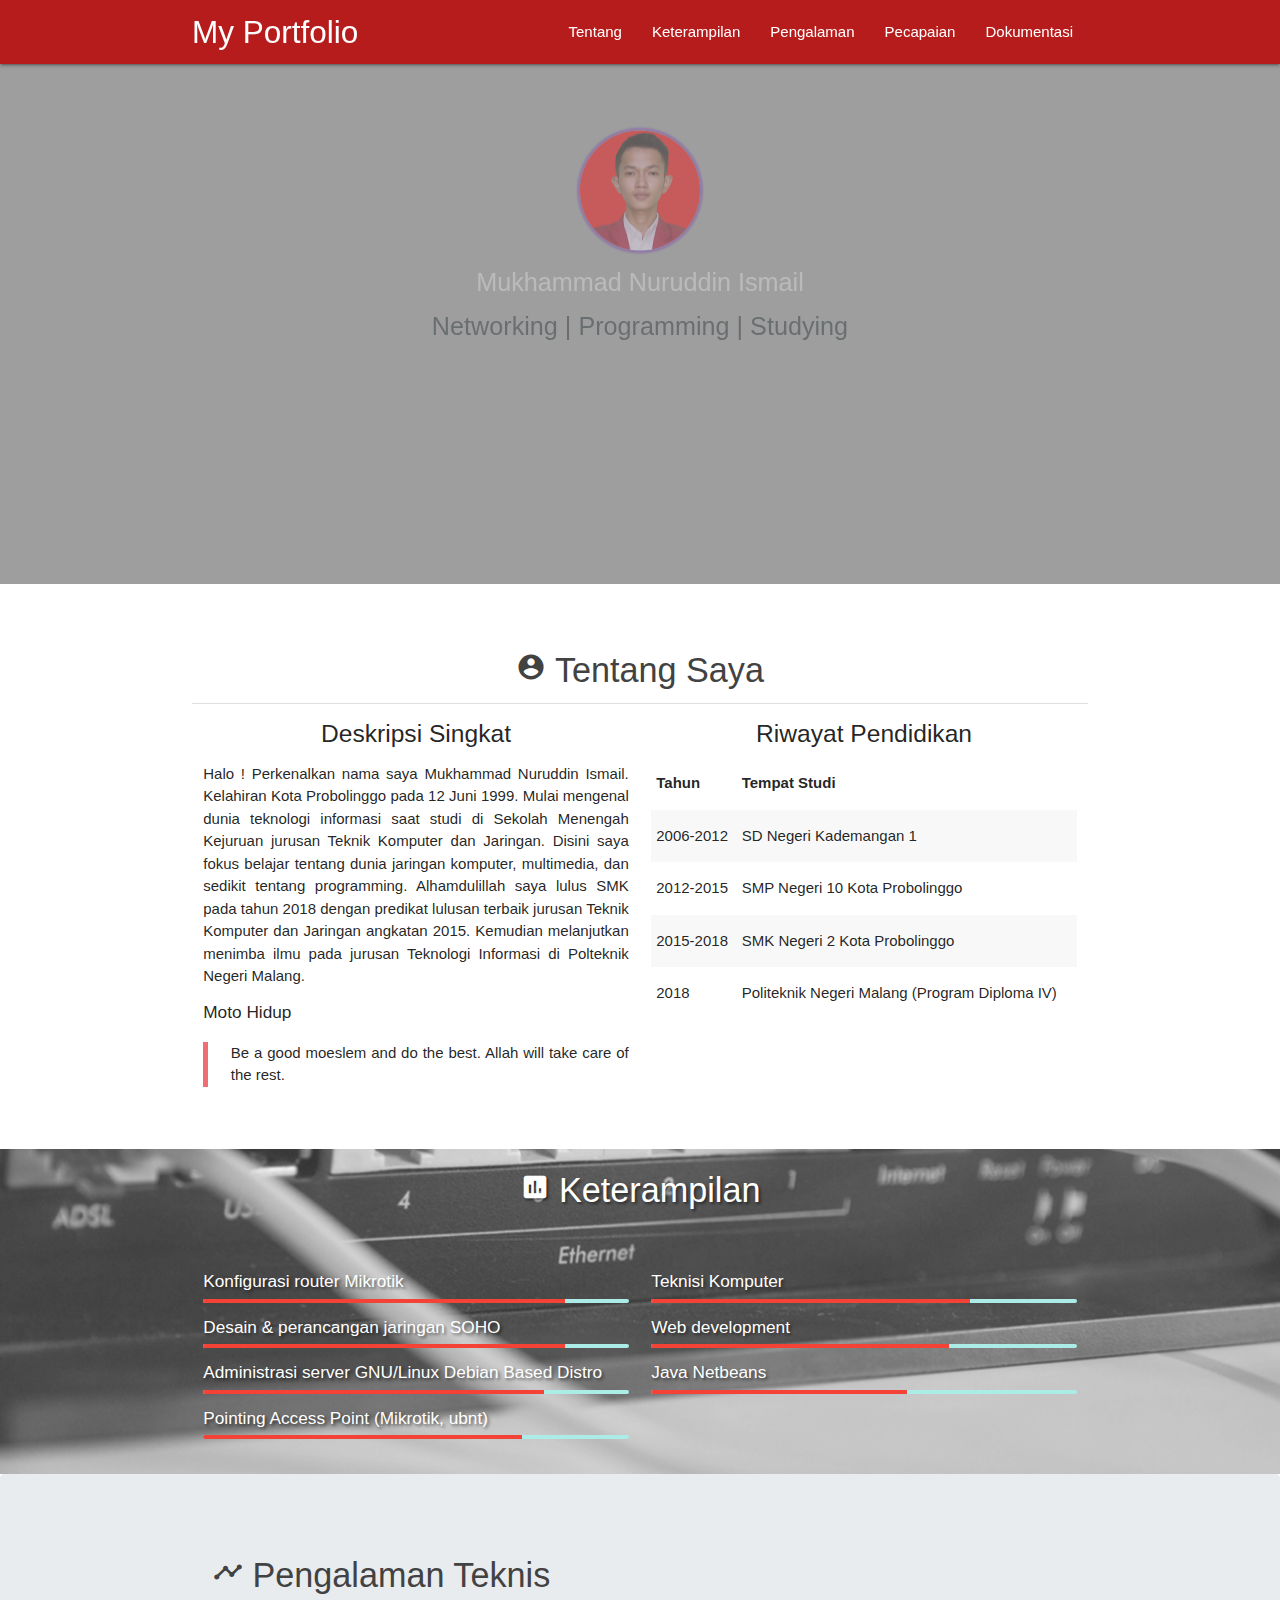
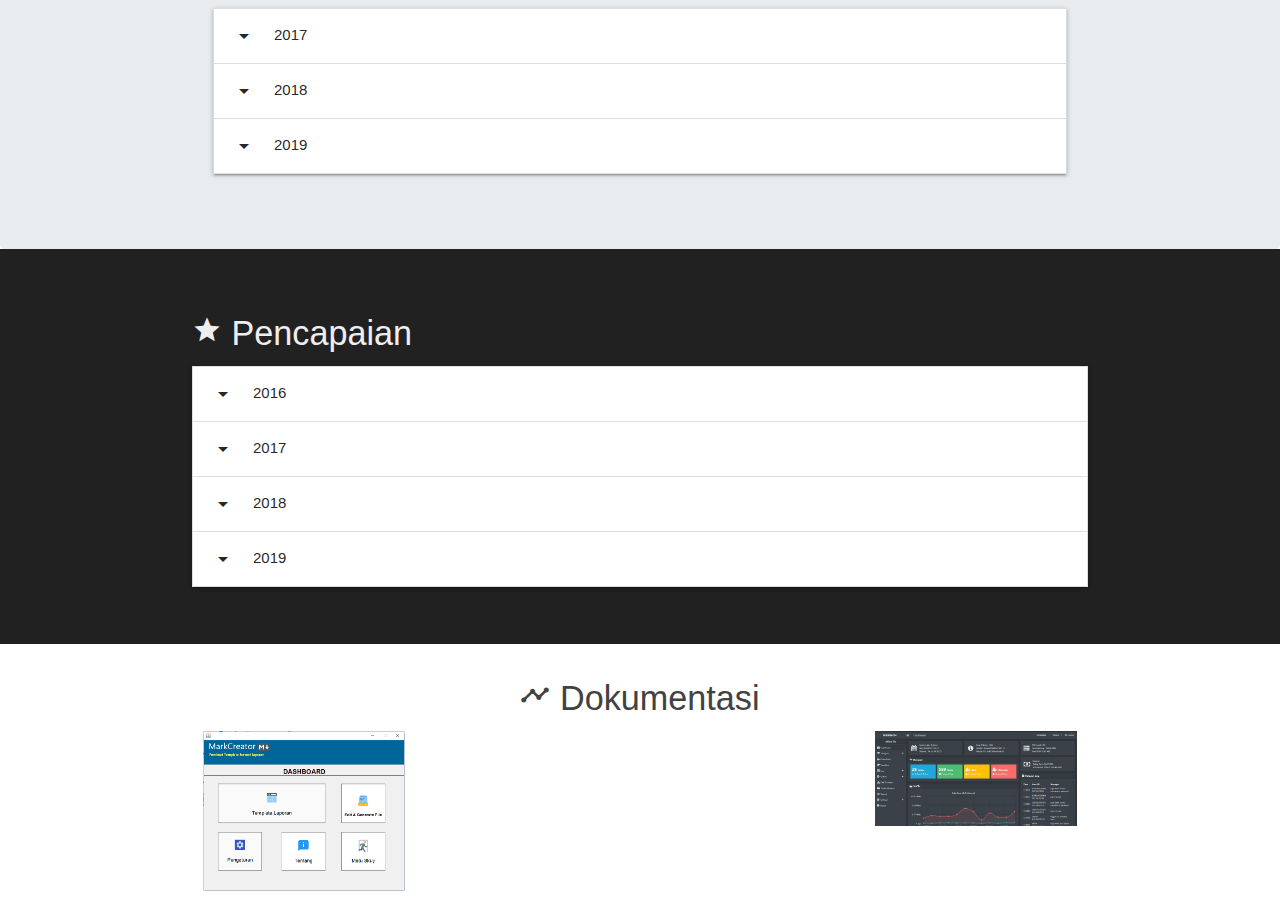
==== index.html @ 71d319f1 "tambah materialbox" ====
<!DOCTYPE html>
<html>

<head>
    <!--Import Google Icon Font-->
    <link href="https://fonts.googleapis.com/icon?family=Material+Icons" rel="stylesheet">
    <!--Import materialize.css-->
    <link type="text/css" rel="stylesheet" href="css/materialize.min.css" media="screen,projection" />
    <link rel="stylesheet" href="css/style.css">
    <!--Let browser know website is optimized for mobile-->
    <meta name="viewport" content="width=device-width, initial-scale=1.0" />
    <title>My Portfolio</title>
</head>

<body>
    <!-- Navbar -->
    <div class="navbar-fixed">
        <nav class="red darken-4">
            <div class="container">
                <div class="nav-wrapper">
                    <a href="#!" class="brand-logo">My Portfolio</a>
                    <a href="#" data-target="mobile-nav" class="sidenav-trigger pulse"><i
                            class="material-icons">menu</i></a>
                    <ul class="right hide-on-med-and-down">
                        <li><a href="#bio">Tentang</a></li>
                        <li><a href="#keterampilan">Keterampilan</a></li>
                        <li><a href="#pengalaman">Pengalaman</a></li>
                        <li><a href="#pencapaian">Pecapaian</a></li>
                        <li><a href="#dokumentasi">Dokumentasi</a></li>
                    </ul>
                </div>
            </div>
        </nav>
    </div>

    <!-- Sidenav mobile -->
    <ul id="mobile-nav" class="sidenav">
        <li>
            <div class="user-view">
                <div class="background">
                    <img src="img/hero.png">
                </div>
                <a href="#user"><img class="circle" src="img/aku.png"></a>
                <span class="white-text name">Mukhammad Nuruddin Ismail</span>
                <span class="white-text email">nurudinismail69@gmail.com</span>
            </div>
        </li>
        <li><a href="#!"><i class="material-icons">cloud</i>First Link With Icon</a></li>
        <li><a href="#!">Second Link</a></li>
        <li>
            <div class="divider"></div>
        </li>
        <li><a class="subheader">Subheader</a></li>
        <li><a class="waves-effect" href="#!">Third Link With Waves</a></li>
    </ul>

    <!-- SLIDER -->
    <div class="slider">
        <ul class="slides">
            <li>
                <div class="caption center-align">
                    <br>
                    <img src="img/aku.png" width="100" class="circle">
                    <h6 class="grey-text text-lighten-2 flow-text">Mukhammad Nuruddin Ismail </h6>
                    <h5 class="blue-grey-text text-darken-4 light flow-text">Networking | Programming | Studying </h5>
                </div>
            </li>
        </ul>
    </div>

    <!-- ABOUT -->
    <section id="bio" class="bio">
        <div class="container">
            <div class="row center">
                <br><br>
                <h4 class="grey-text text-darken-3"><i class=" small material-icons">account_circle</i> Tentang Saya
                </h4>
                <div class="divider"></div>
                <div class="col m6 s12">
                    <h5> Deskripsi Singkat </h5>
                    <p class="light justify">
                        <b> Halo ! </b>
                        Perkenalkan nama saya Mukhammad Nuruddin Ismail. Kelahiran Kota Probolinggo pada
                        12 Juni 1999. Mulai mengenal dunia teknologi informasi saat studi di Sekolah Menengah Kejuruan
                        jurusan Teknik Komputer dan Jaringan. Disini saya fokus belajar tentang dunia jaringan komputer,
                        multimedia, dan sedikit tentang programming.
                        Alhamdulillah saya lulus SMK pada tahun 2018 dengan predikat lulusan terbaik jurusan Teknik
                        Komputer dan Jaringan angkatan 2015.
                        Kemudian melanjutkan menimba ilmu pada jurusan Teknologi Informasi di Polteknik Negeri Malang.
                    </p>
                    <h6 class="left-align">Moto Hidup</h6>
                    <blockquote class="light justify">
                        Be a good moeslem and do the best. Allah will take care of the rest.
                    </blockquote>
                    <br>
                </div>
                <div class="col m6 s12">
                    <h5>Riwayat Pendidikan</h5>
                    <table class="striped right">
                        <thead>
                            <tr>
                                <th>Tahun</th>
                                <th>Tempat Studi</th>
                            </tr>
                        </thead>

                        <tbody>
                            <tr>
                                <td>2006-2012</td>
                                <td>SD Negeri Kademangan 1</td>
                            </tr>
                            <tr>
                                <td>2012-2015</td>
                                <td>SMP Negeri 10 Kota Probolinggo</td>
                            </tr>
                            <tr>
                                <td>2015-2018</td>
                                <td>SMK Negeri 2 Kota Probolinggo</td>
                            </tr>
                            <tr>
                                <td>2018</td>
                                <td>Politeknik Negeri Malang (Program Diploma IV)</td>
                            </tr>
                        </tbody>
                    </table>
                </div>
            </div>
        </div>
    </section>

    <!-- PARALLAX -->
    <div class="parallax-container">
        <div class="parallax"><img src="img/3.png" class=""></div>
        <div class="container">
            <div class="row flow-text">
                <h4 class="white-text  center"><i class="small material-icons">insert_chart</i> Keterampilan</h4><br>
                <div class="col s12 m6">
                    <h6 class="white-text ">Konfigurasi router Mikrotik </h6>
                    <div class="progress">
                        <div class="determinate red" style="width: 85%"></div>
                    </div>
                    <h6 class="white-text ">Desain & perancangan jaringan SOHO</h6>
                    <div class="progress">
                        <div class="determinate red" style="width: 85%"></div>
                    </div>
                    <h6 class="white-text ">Administrasi server GNU/Linux Debian Based Distro</h6>
                    <div class="progress">
                        <div class="determinate red" style="width: 80%"></div>
                    </div>
                    <h6 class="white-text ">Pointing Access Point (Mikrotik, ubnt)</h6>
                    <div class="progress">
                        <div class="determinate red" style="width: 75%"></div>
                    </div>
                </div>
                <div class="col s12 m6">
                    <h6 class="white-text ">Teknisi Komputer</h6>
                    <div class="progress">
                        <div class="determinate red" style="width: 75%"></div>
                    </div>
                    <h6 class="white-text ">Web development</h6>
                    <div class="progress">
                        <div class="determinate red" style="width: 70%"></div>
                    </div>
                    <h6 class="white-text ">Java Netbeans</h6>
                    <div class="progress">
                        <div class="determinate red" style="width: 60%"></div>
                    </div>
                </div>
            </div>
        </div>
    </div>

    <!-- PENGALAMAN TEKNIS -->
    <div class="jumbotron">
        <div class="container" id="pengalaman">
            <h4 class="grey-text text-darken-3"><i class="small material-icons">timeline</i> Pengalaman Teknis
            </h4>
            <ul class="collapsible">
                <li>
                    <div class="collapsible-header">
                        <i class="material-icons">arrow_drop_down</i>
                        2017
                    </div>
                    <div class="collapsible-body">
                        <p><i class="tiny material-icons">subdirectory_arrow_right</i>Magang di Icon Computer
                            Probolinggo selama
                            tiga
                            bulan</p>
                        <p><i class="tiny material-icons">subdirectory_arrow_right</i>Membuka jasa teknisi komputer</p>
                    </div>
                </li>
                <li>
                    <div class="collapsible-header">
                        <i class="material-icons">arrow_drop_down</i>
                        2018
                    </div>
                    <div class="collapsible-body">
                        <p><i class="tiny material-icons">subdirectory_arrow_right</i> Membangun jaringan RT/RW Net
                            berbasis wired dan wireless sebagai media belajar bisnis dan jaringan </p>
                        <p><i class="tiny material-icons">subdirectory_arrow_right</i> Mengikuti pelatihan Mikrotik
                            Academy di SMKN 2 Probolinggo </p>
                        <p><i class="tiny material-icons">subdirectory_arrow_right</i> Bisnis jual es tebu di pelataran
                            SMKN 1 Probolinggo sebagai media analisa kekuatan branding, dan tampilan produk </p>
                    </div>
                </li>
                <li>
                    <div class="collapsible-header">
                        <i class="material-icons">arrow_drop_down</i>
                        2019
                    </div>
                    <div class="collapsible-body">
                        <p><i class="tiny material-icons">subdirectory_arrow_right</i> Freelancer jasa setting mikrotik
                            dan perancangan jaringan SOHO. </p>
                        <p><i class="tiny material-icons">subdirectory_arrow_right</i> Mengikuti program pelatihan
                            Junior Network Administration dalam program DTS Kominfo di Politeknik Negeri Malang</p>
                        <p><i class="tiny material-icons">subdirectory_arrow_right</i> Admin aplikasi multipayment
                            "hijrahpay". Bisa diakses <a href="https://hijrahpay.id">diisni</a> atau download
                            aplikasinya
                            <a href="https://play.google.com/store/apps/details?id=hijrahpay.larakostpulsa.com&hl=in">
                                disini
                            </a>
                        </p>
                    </div>
                </li>
            </ul>
        </div>
    </div>

    <!-- PENCAPAIAN -->
    <div class="row grey darken-4 pencapaian">
        <div class="container">
            <br>
            <h4 class="grey-text text-lighten-3"><i class="small material-icons">star</i> Pencapaian</h4>
            <ul class="collapsible">
                <li>
                    <div class="collapsible-header">
                        <i class="material-icons">arrow_drop_down</i>
                        2016
                    </div>
                    <div class="collapsible-body">
                        <p class="grey-text text-lighten-3"><i
                                class="tiny material-icons">subdirectory_arrow_right</i>Juara 3 kompetisi menulis cerita
                            Kota Probolinggo</p>
                    </div>
                </li>
                <li>
                    <div class="collapsible-header">
                        <i class="material-icons">arrow_drop_down</i>
                        2017
                    </div>
                    <div class="collapsible-body">
                        <p class="grey-text text-lighten-3"><i class="tiny material-icons">subdirectory_arrow_right</i>
                            Juara 2 festival banjari Se-Jatim
                            di PP Nurul Hidayah Sidoarjo </p>
                        <p class="grey-text text-lighten-3"><i class="tiny material-icons">subdirectory_arrow_right</i>
                            Juara 1 LKS IT Networking Support
                            Kota Probolinggo </p>
                    </div>
                </li>
                <li>
                    <div class="collapsible-header">
                        <i class="material-icons">arrow_drop_down</i>
                        2018
                    </div>
                    <div class="collapsible-body">
                        <p class="grey-text text-lighten-3"><i class="tiny material-icons">subdirectory_arrow_right</i>
                            Lulus dalam program sertifikasi
                            MTCNA </p>
                        <p class="grey-text text-lighten-3"><i class="tiny material-icons">subdirectory_arrow_right</i>
                            Lulusan terbaik SMKN 2 Kota
                            Probolinggo jurusan Teknik Komputer dan Jaringan</p>
                    </div>
                </li>
                <li>
                    <div class="collapsible-header">
                        <i class="material-icons">arrow_drop_down</i>
                        2019
                    </div>
                    <div class="collapsible-body">
                        <p class="grey-text text-lighten-3"><i class="tiny material-icons">subdirectory_arrow_right</i>
                            Juara 1 lomba MTQ bidang Tartil
                            dalam rangka dies natalis Politeknik Negeri Malang</p>
                        <p class="grey-text text-lighten-3"><i class="tiny material-icons">subdirectory_arrow_right</i>
                            Lulus sertifikasi kategori
                            Networking dalam program Digital Talent Scholarship Kominfo di Politeknik Negeri Malang</p>
                    </div>
                </li>
            </ul>
            <br>
        </div>
    </div>

    <!-- DOKUMENTASI -->
    <section id="dokumentasi" class="dokumentasi">
        <div class="container">
            <br>
            <h4 class="grey-text text-darken-3 center"><i class="small material-icons">timeline</i> Dokumentasi
            </h4>
            <div class="row">
                <div class="col s12 m3">
                    <img src="img/p1.PNG" alt="" class="responsive-img materialboxed">
                </div>
                <div class="col s12 m3">
                    <img src="img/p2.PNG" alt="" class="responsive-img materialboxed">
                </div>
                <div class="col s12 m3">
                    <img src="img/p3.PNG" alt="" class="responsive-img materialboxed">
                </div>
                <div class="col s12 m3">
                    <img src="img/p4.PNG" alt="" class="responsive-img materialboxed">
                </div>
            </div>
        </div>
    </section>


    <!--JavaScript at end of body for optimized loading-->

    <script type="text/javascript" src="js/materialize.min.js"></script>
    <script>
        const sideNav = document.querySelectorAll('.sidenav');
        M.Sidenav.init(sideNav);

        const slider = document.querySelectorAll('.slider');
        M.Slider.init(slider, {
            indicators: false,
            height: 520,
            duration: 2000
        });

        const parallax = document.querySelectorAll('.parallax');
        M.Parallax.init(parallax);

        const collapsible = document.querySelectorAll('.collapsible');
        M.Collapsible.init(collapsible);

        const material = document.querySelectorAll('.materialboxed');
        M.Materialbox.init(material);
    </script>
</body>

</html>
---- css/style.css ----
.jumbotron {
    padding: 2rem 1rem;
    margin-bottom: 2rem;
    background-color: #e9ecef;
    border-radius: 0.3rem;
}

@media (min-width: 576px) {
    .jumbotron {
        padding: 4rem 2rem;
    }
}

.jumbotron-fluid {
    padding-right: 0;
    padding-left: 0;
    border-radius: 0;
}

.slider .slides .caption img {
    width: 120px !important;
    box-shadow: 0px 0px 2px 3px rgba(99, 0, 192, 0.5);
}

.justify {
    text-align: justify;
}

.white-text {
    text-shadow: 2px 2px 3px rgba(0, 0, 0, 0.5);
}

.black-text {
    text-shadow: 0px 0px 5px rgb(0, 255, 213);
}

.background img {
    filter: grayscale(0.7);
    opacity: 0.8 !important;
}

.parallax img {
    filter: grayscale(1);
    opacity: 0.8 !important;
}

.parallax-container {
    height: 20%;
}

.pencapaian {
    padding: 20px 0 !important;
    margin-top: -30px !important;
    margin-bottom: -10px;
}
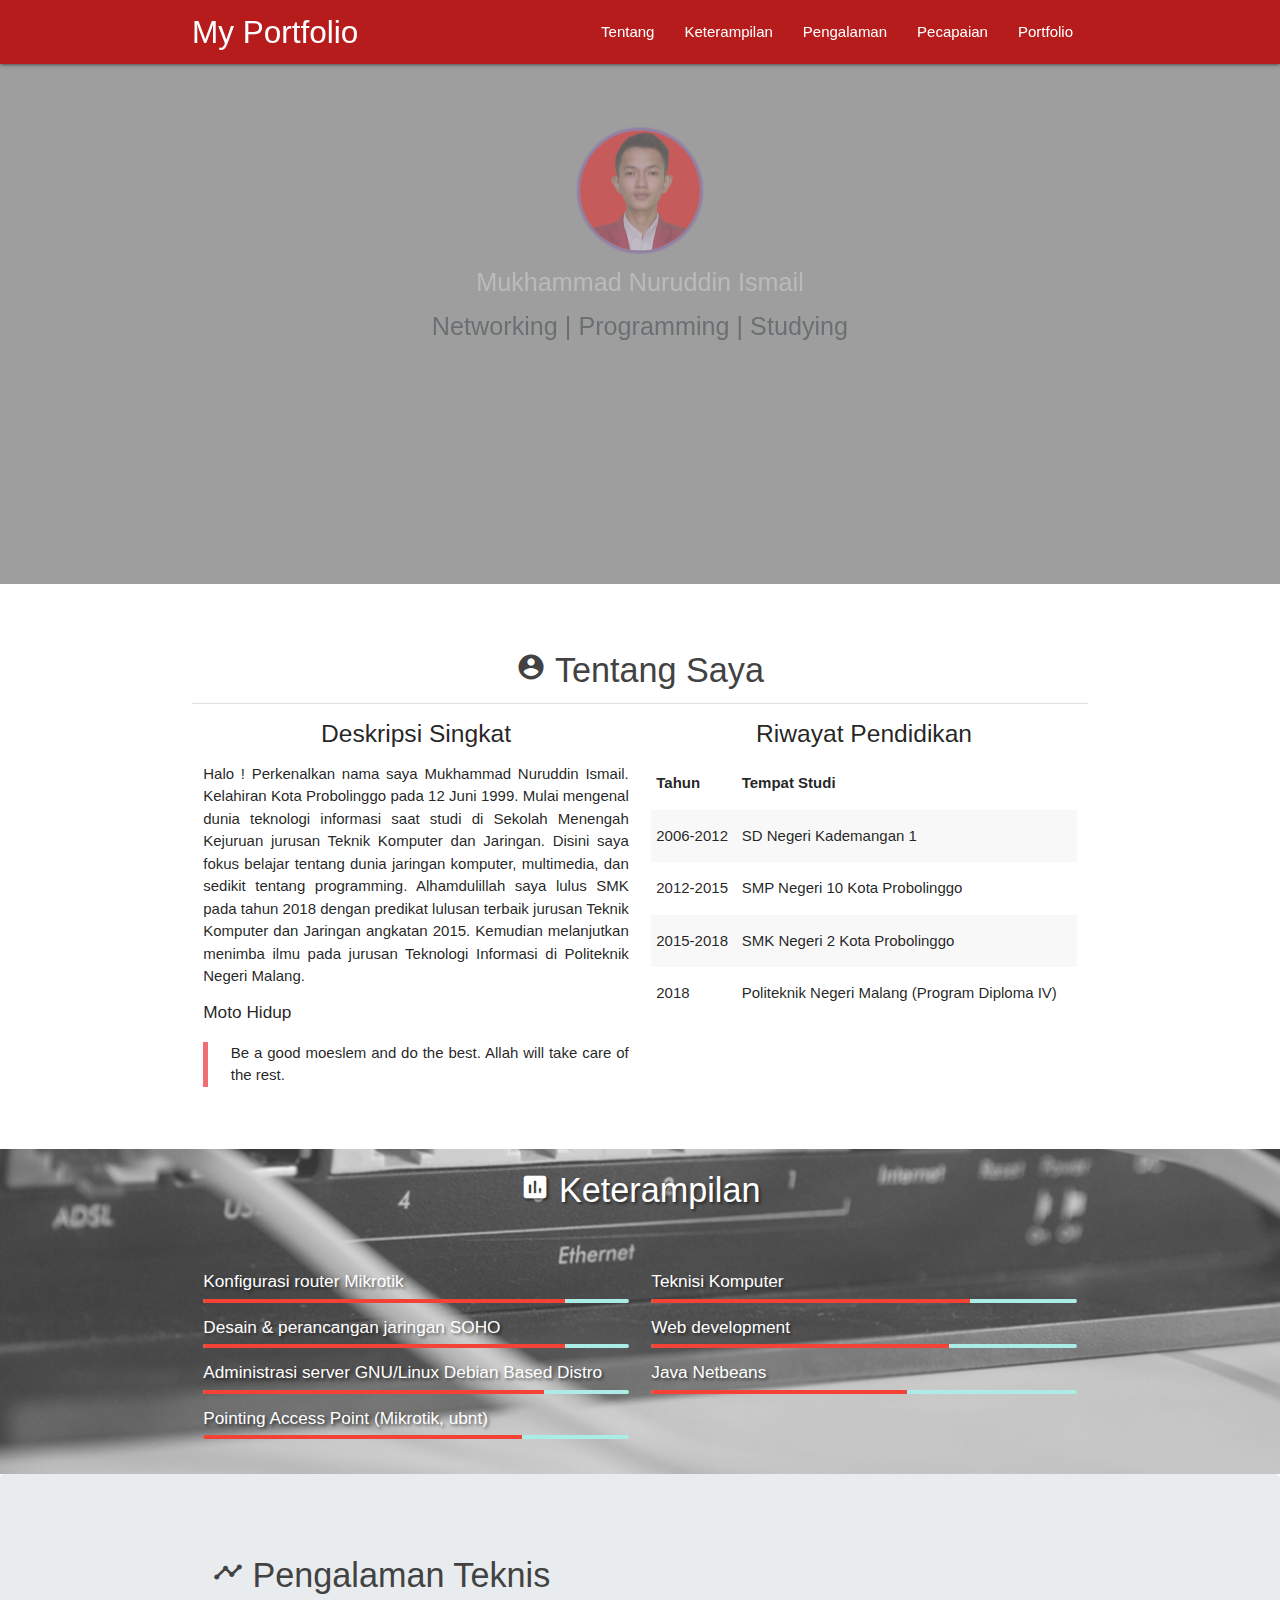
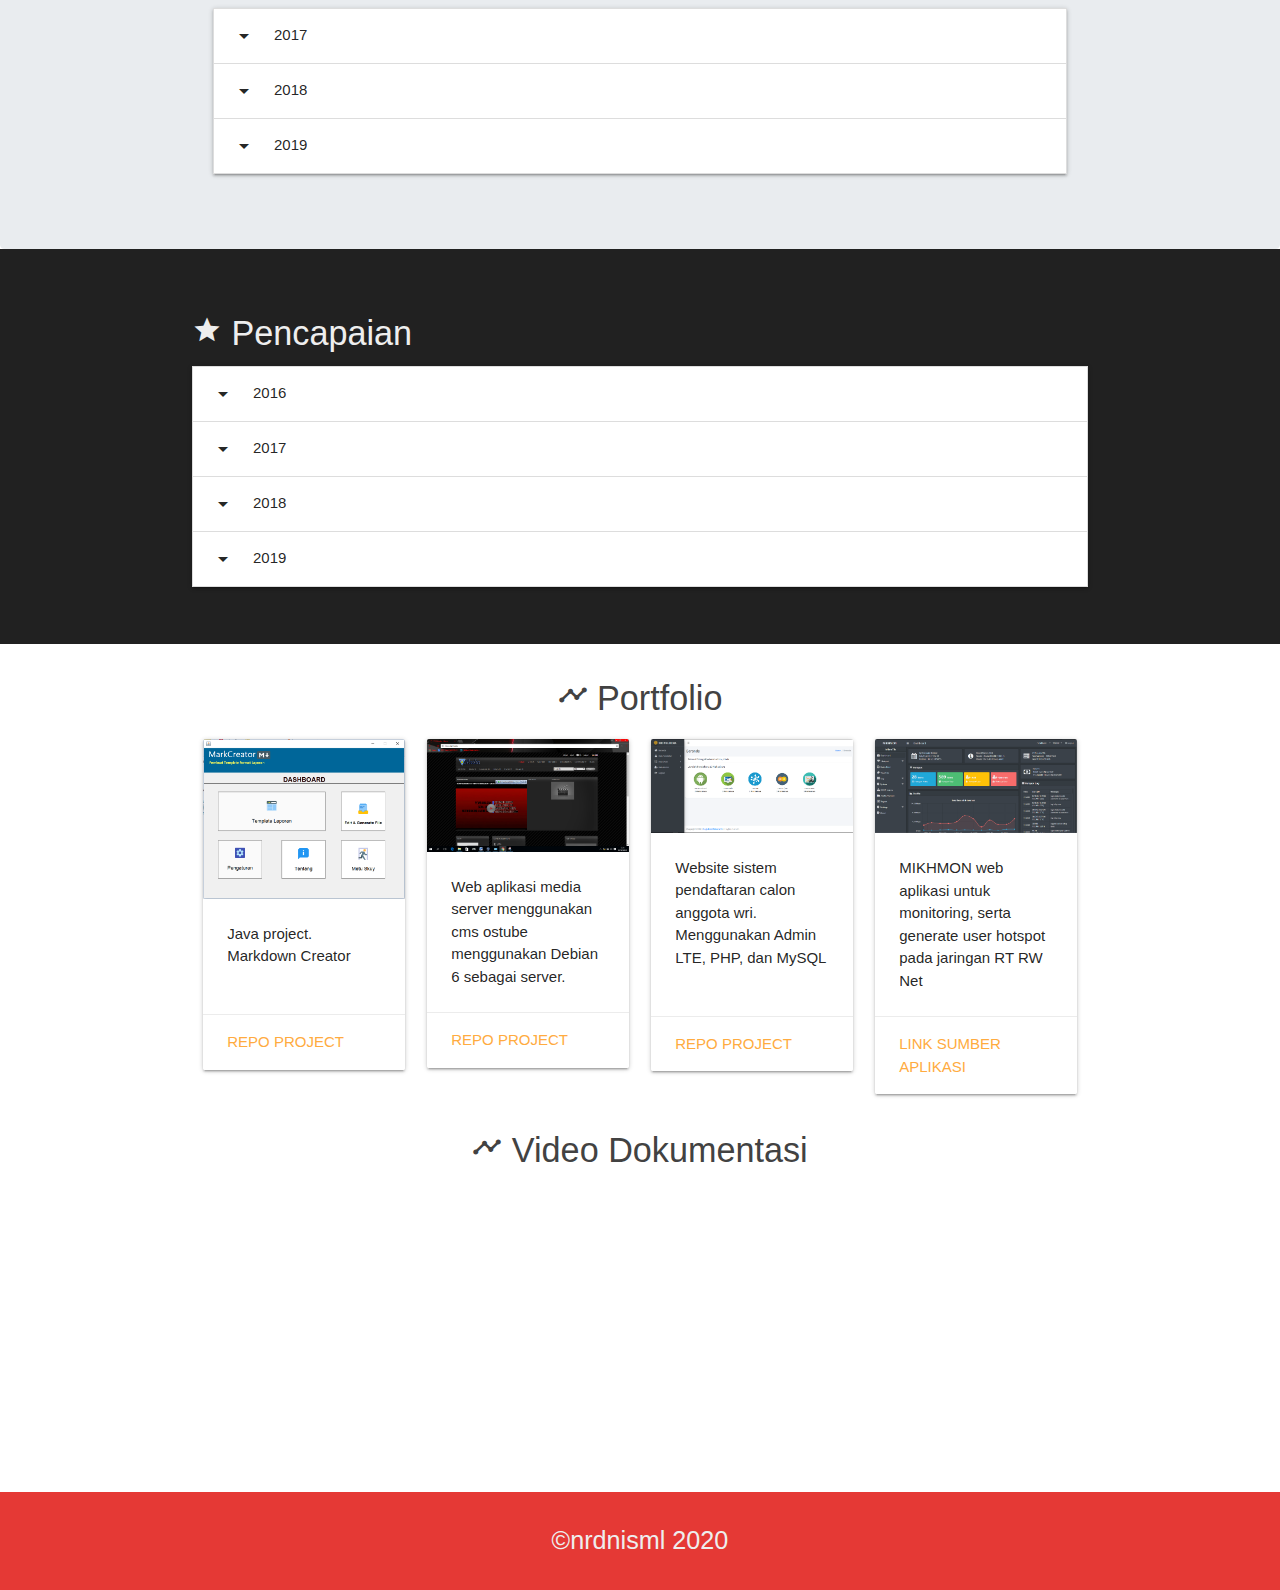
==== commit 6e27694c: "finish" ====
--- a/index.html
+++ b/index.html
@@ -18,7 +18,7 @@
         <nav class="red darken-4">
             <div class="container">
                 <div class="nav-wrapper">
-                    <a href="#!" class="brand-logo">My Portfolio</a>
+                    <a href="#top" class="brand-logo">My Portfolio</a>
                     <a href="#" data-target="mobile-nav" class="sidenav-trigger pulse"><i
                             class="material-icons">menu</i></a>
                     <ul class="right hide-on-med-and-down">
@@ -26,7 +26,7 @@
                         <li><a href="#keterampilan">Keterampilan</a></li>
                         <li><a href="#pengalaman">Pengalaman</a></li>
                         <li><a href="#pencapaian">Pecapaian</a></li>
-                        <li><a href="#dokumentasi">Dokumentasi</a></li>
+                        <li><a href="#portfolio">Portfolio</a></li>
                     </ul>
                 </div>
             </div>
@@ -45,17 +45,21 @@
                 <span class="white-text email">nurudinismail69@gmail.com</span>
             </div>
         </li>
-        <li><a href="#!"><i class="material-icons">cloud</i>First Link With Icon</a></li>
-        <li><a href="#!">Second Link</a></li>
-        <li>
-            <div class="divider"></div>
+        <li><a href="#bio" class="sidenav-close"><i class="material-icons">account_circle</i>Tentang</a></li>
+        <div class="divider"></div>
+        <li></i><a href="#keterampilan" class="sidenav-close"><i
+                    class="material-icons">fitness_center</i>Keterampilan</a></li>
+        <div class="divider"></div>
+        <li></i><a href="#pengalaman" class="sidenav-close"><i class="material-icons">hourglass_full</i>Pengalaman</a>
         </li>
-        <li><a class="subheader">Subheader</a></li>
-        <li><a class="waves-effect" href="#!">Third Link With Waves</a></li>
+        <div class="divider"></div>
+        <li></i><a href="#pencapaian" class="sidenav-close"><i class="material-icons">star</i>Pecapaian</a></li>
+        <div class="divider"></div>
+        <li></i><a href="#portfolio" class="sidenav-close"><i class="material-icons">widgets</i>Portfolio</a></li>
     </ul>
 
     <!-- SLIDER -->
-    <div class="slider">
+    <div class="slider scrollspy" id="top">
         <ul class="slides">
             <li>
                 <div class="caption center-align">
@@ -69,7 +73,7 @@
     </div>
 
     <!-- ABOUT -->
-    <section id="bio" class="bio">
+    <section id="bio" class="bio scrollspy">
         <div class="container">
             <div class="row center">
                 <br><br>
@@ -86,7 +90,7 @@
                         multimedia, dan sedikit tentang programming.
                         Alhamdulillah saya lulus SMK pada tahun 2018 dengan predikat lulusan terbaik jurusan Teknik
                         Komputer dan Jaringan angkatan 2015.
-                        Kemudian melanjutkan menimba ilmu pada jurusan Teknologi Informasi di Polteknik Negeri Malang.
+                        Kemudian melanjutkan menimba ilmu pada jurusan Teknologi Informasi di Politeknik Negeri Malang.
                     </p>
                     <h6 class="left-align">Moto Hidup</h6>
                     <blockquote class="light justify">
@@ -129,7 +133,7 @@
     </section>
 
     <!-- PARALLAX -->
-    <div class="parallax-container">
+    <div class="parallax-container scrollspy" id="keterampilan">
         <div class="parallax"><img src="img/3.png" class=""></div>
         <div class="container">
             <div class="row flow-text">
@@ -171,8 +175,8 @@
     </div>
 
     <!-- PENGALAMAN TEKNIS -->
-    <div class="jumbotron">
-        <div class="container" id="pengalaman">
+    <div class="jumbotron scrollspy" id="pengalaman">
+        <div class="container">
             <h4 class="grey-text text-darken-3"><i class="small material-icons">timeline</i> Pengalaman Teknis
             </h4>
             <ul class="collapsible">
@@ -199,8 +203,9 @@
                             berbasis wired dan wireless sebagai media belajar bisnis dan jaringan </p>
                         <p><i class="tiny material-icons">subdirectory_arrow_right</i> Mengikuti pelatihan Mikrotik
                             Academy di SMKN 2 Probolinggo </p>
-                        <p><i class="tiny material-icons">subdirectory_arrow_right</i> Bisnis jual es tebu di pelataran
-                            SMKN 1 Probolinggo sebagai media analisa kekuatan branding, dan tampilan produk </p>
+                        <p><i class="tiny material-icons">subdirectory_arrow_right</i> Menjual es tebu di pelataran
+                            SMKN 1 Probolinggo sebagai media analisa kekuatan branding, dan tampilan terhadap daya tarik
+                            konsumen serta daya saing penjualan produk serupa </p>
                     </div>
                 </li>
                 <li>
@@ -214,7 +219,7 @@
                         <p><i class="tiny material-icons">subdirectory_arrow_right</i> Mengikuti program pelatihan
                             Junior Network Administration dalam program DTS Kominfo di Politeknik Negeri Malang</p>
                         <p><i class="tiny material-icons">subdirectory_arrow_right</i> Admin aplikasi multipayment
-                            "hijrahpay". Bisa diakses <a href="https://hijrahpay.id">diisni</a> atau download
+                            "hijrahpay". Bisa diakses <a href="https://hijrahpay.id">disIni</a> atau download
                             aplikasinya
                             <a href="https://play.google.com/store/apps/details?id=hijrahpay.larakostpulsa.com&hl=in">
                                 disini
@@ -227,7 +232,7 @@
     </div>
 
     <!-- PENCAPAIAN -->
-    <div class="row grey darken-4 pencapaian">
+    <div class="row grey darken-4 pencapaian scrollspy" id="pencapaian">
         <div class="container">
             <br>
             <h4 class="grey-text text-lighten-3"><i class="small material-icons">star</i> Pencapaian</h4>
@@ -291,28 +296,137 @@
     </div>
 
     <!-- DOKUMENTASI -->
-    <section id="dokumentasi" class="dokumentasi">
+    <section id="portfolio" class="portfolio scrollspy">
         <div class="container">
             <br>
-            <h4 class="grey-text text-darken-3 center"><i class="small material-icons">timeline</i> Dokumentasi
+            <h4 class="grey-text text-darken-3 center"><i class="small material-icons">timeline</i> Portfolio
             </h4>
             <div class="row">
                 <div class="col s12 m3">
-                    <img src="img/p1.PNG" alt="" class="responsive-img materialboxed">
-                </div>
-                <div class="col s12 m3">
-                    <img src="img/p2.PNG" alt="" class="responsive-img materialboxed">
-                </div>
-                <div class="col s12 m3">
-                    <img src="img/p3.PNG" alt="" class="responsive-img materialboxed">
-                </div>
-                <div class="col s12 m3">
-                    <img src="img/p4.PNG" alt="" class="responsive-img materialboxed">
+                    <div class="card">
+                        <div class="card-image">
+                            <img src="img/p1.PNG" data-caption="Project Java Aplikasi Pembuat Laporan format markdown"
+                                class="responsive-img materialboxed">
+                        </div>
+                        <div class="card-content">
+                            <p>Java project. Markdown Creator</p>
+                            <br>
+                        </div>
+                        <div class="card-action">
+                            <a href="https://github.com/nrdnisml/javaProject-MarkCreator">Repo Project</a>
+                        </div>
+                    </div>
+
+                </div>
+                <div class="col s12 m3">
+                    <div class="card">
+                        <div class="card-image">
+                            <img src="img/p2.png"
+                                data-caption="Web aplikasi media server menggunakan cms ostube dengan debian 6 sebagai server"
+                                class="responsive-img materialboxed">
+                        </div>
+                        <div class="card-content">
+                            <p> Web aplikasi media server menggunakan cms ostube menggunakan Debian 6 sebagai server.
+                            </p>
+                        </div>
+                        <div class="card-action">
+                            <a href="">Repo Project</a>
+                        </div>
+                    </div>
+
+                </div>
+                <div class="col s12 m3">
+                    <div class="card">
+                        <div class="card-image">
+                            <img src="img/p3.png" data-caption="Website sistem pendaftaran anggota wri"
+                                class="responsive-img materialboxed">
+                        </div>
+                        <div class="card-content">
+                            <p>Website sistem pendaftaran calon anggota wri. Menggunakan Admin LTE, PHP, dan MySQL</p>
+                            <br>
+                        </div>
+                        <div class="card-action">
+                            <a href="https://github.com/nrdnisml/sinauWeb/tree/master/registrasi-wri">Repo Project</a>
+                        </div>
+                    </div>
+
+                </div>
+                <div class="col s12 m3">
+                    <div class="card">
+                        <div class="card-image">
+                            <img src="img/p4.PNG"
+                                data-caption="Web aplikasi mikhmon untuk monitoring hotspot user RT RW Net"
+                                class="responsive-img materialboxed">
+                        </div>
+                        <div class="card-content">
+                            <p>MIKHMON web aplikasi untuk monitoring, serta
+                                generate user hotspot pada jaringan RT RW Net</p>
+                        </div>
+                        <div class="card-action">
+                            <a href="https://laksa19.github.io/">Link sumber aplikasi</a>
+                        </div>
+                    </div>
+
+                </div>
+            </div>
+
+
+            <h4 class="grey-text text-darken-3 center"><i class="small material-icons">timeline</i>
+                Video Dokumentasi
+            </h4>
+            <div class="row">
+                <div class="col s12 m4">
+                    <div class="video-container">
+                        <iframe src="https://www.youtube.com/embed/K8vDs3bT83E" frameborder="0"
+                            allowfullscreen></iframe>
+                    </div>
+                </div>
+                <div class="col s12 m4">
+                    <div class="video-container">
+                        <iframe src="https://www.youtube.com/embed/LLqEY8zjsYE" frameborder="0"
+                            allowfullscreen></iframe>
+                    </div>
+                </div>
+                <div class="col s12 m4">
+                    <div class="video-container">
+                        <iframe src="https://www.youtube.com/embed/oPBD76FnJuc" frameborder="0"
+                            allowfullscreen></iframe>
+                    </div>
+                </div>
+            </div>
+            <div class="row">
+                <div class="col s12 m3">
+                    <div class="video-container">
+                        <iframe src="https://www.youtube.com/embed/zDLra3UVbXc" frameborder="0"
+                            allowfullscreen></iframe>
+                    </div>
+                </div>
+                <div class="col s12 m3">
+                    <div class="video-container">
+                        <iframe src="https://www.youtube.com/embed/MEdFWMFeDc0" frameborder="0"
+                            allowfullscreen></iframe>
+                    </div>
+                </div>
+                <div class="col s12 m3">
+                    <div class="video-container">
+                        <iframe src="https://www.youtube.com/embed/jBt22JztP7w" frameborder="0"
+                            allowfullscreen></iframe>
+                    </div>
+                </div>
+                <div class="col s12 m3">
+                    <div class="video-container">
+                        <iframe src="    https://www.youtube.com/embed/S_OobYKSetA
+                        " frameborder="0" allowfullscreen></iframe>
+                    </div>
                 </div>
             </div>
         </div>
     </section>
 
+    <!-- FOOTER -->
+    <footer class="red darken-1 grey-text text-lighten-3 center-align">
+        <p class="flow-text">&copy;nrdnisml 2020</p>
+    </footer>
 
     <!--JavaScript at end of body for optimized loading-->
 
@@ -336,6 +450,11 @@
 
         const material = document.querySelectorAll('.materialboxed');
         M.Materialbox.init(material);
+
+        const scroll = document.querySelectorAll('.scrollspy');
+        M.ScrollSpy.init(scroll, {
+            scrollOffset: 50
+        });
     </script>
 </body>
 
--- a/css/style.css
+++ b/css/style.css
@@ -52,4 +52,8 @@
     padding: 20px 0 !important;
     margin-top: -30px !important;
     margin-bottom: -10px;
+}
+
+footer {
+    padding: 5px 0;
 }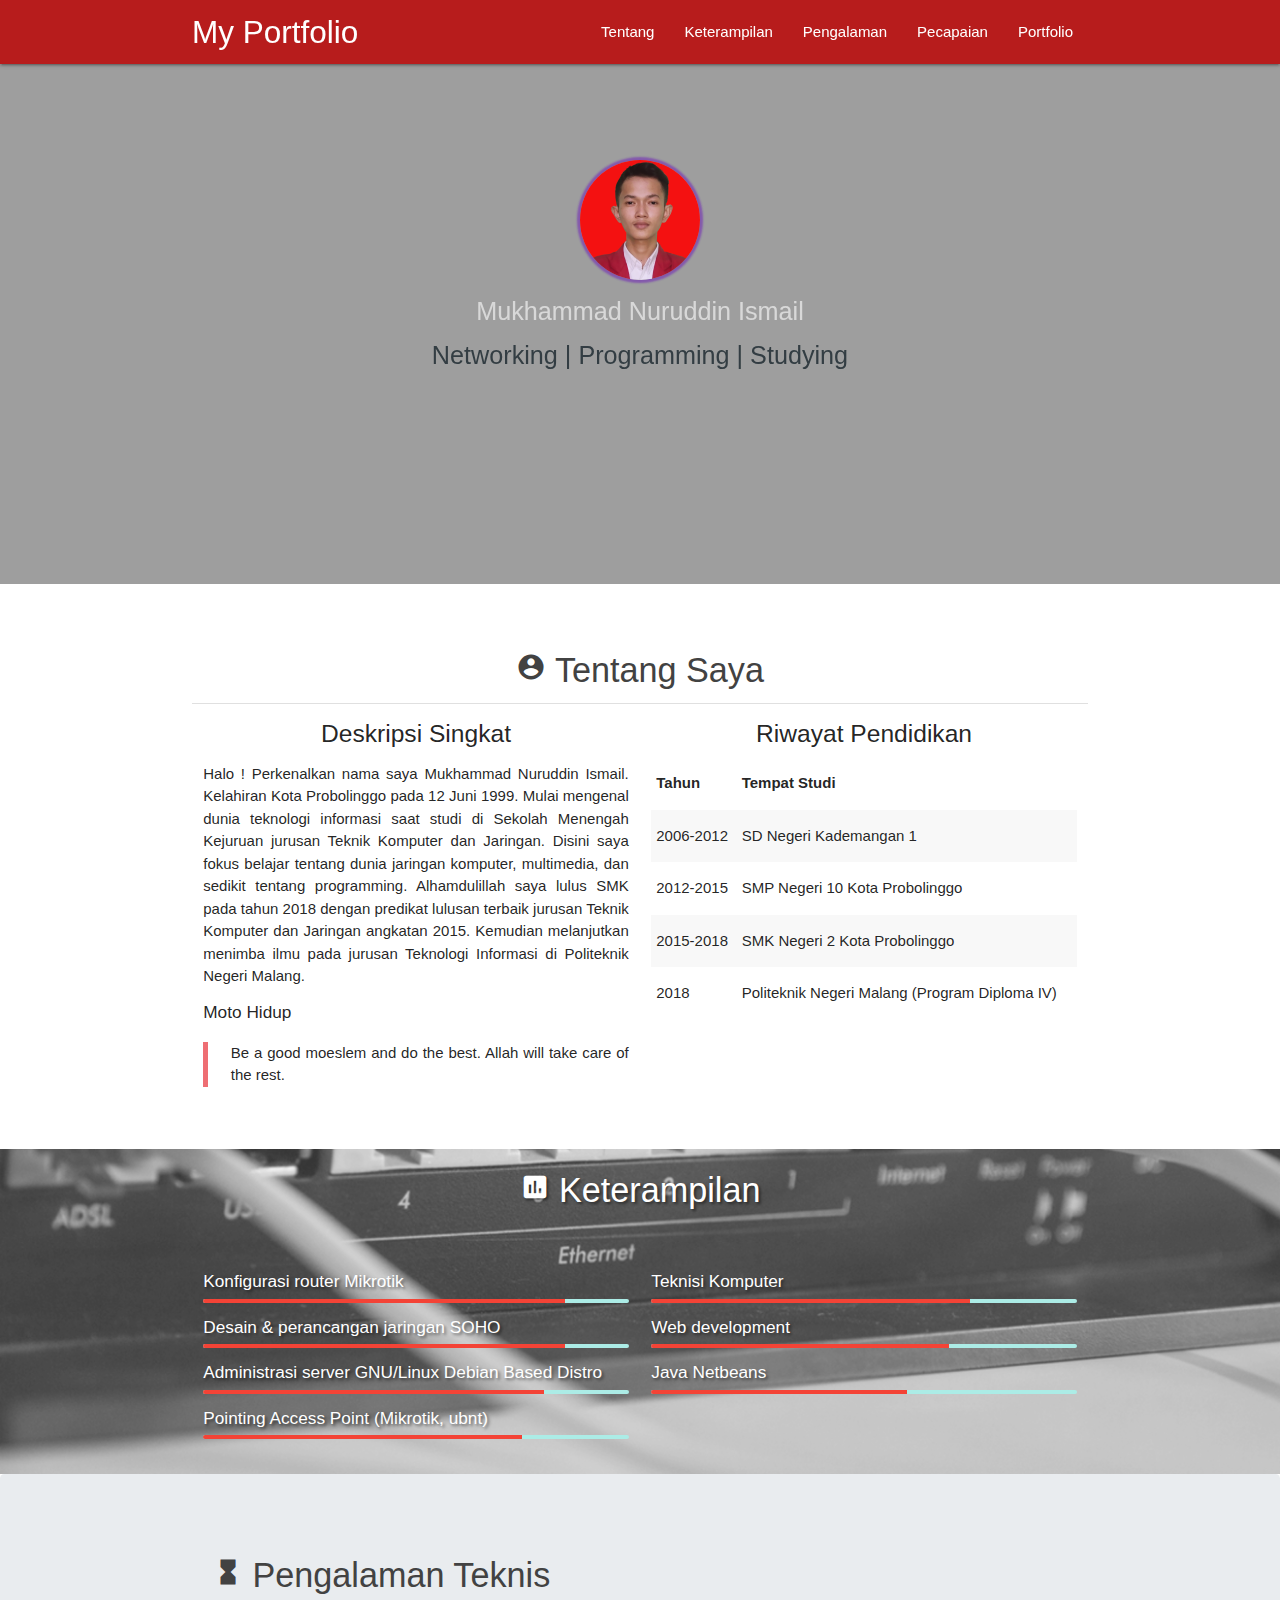
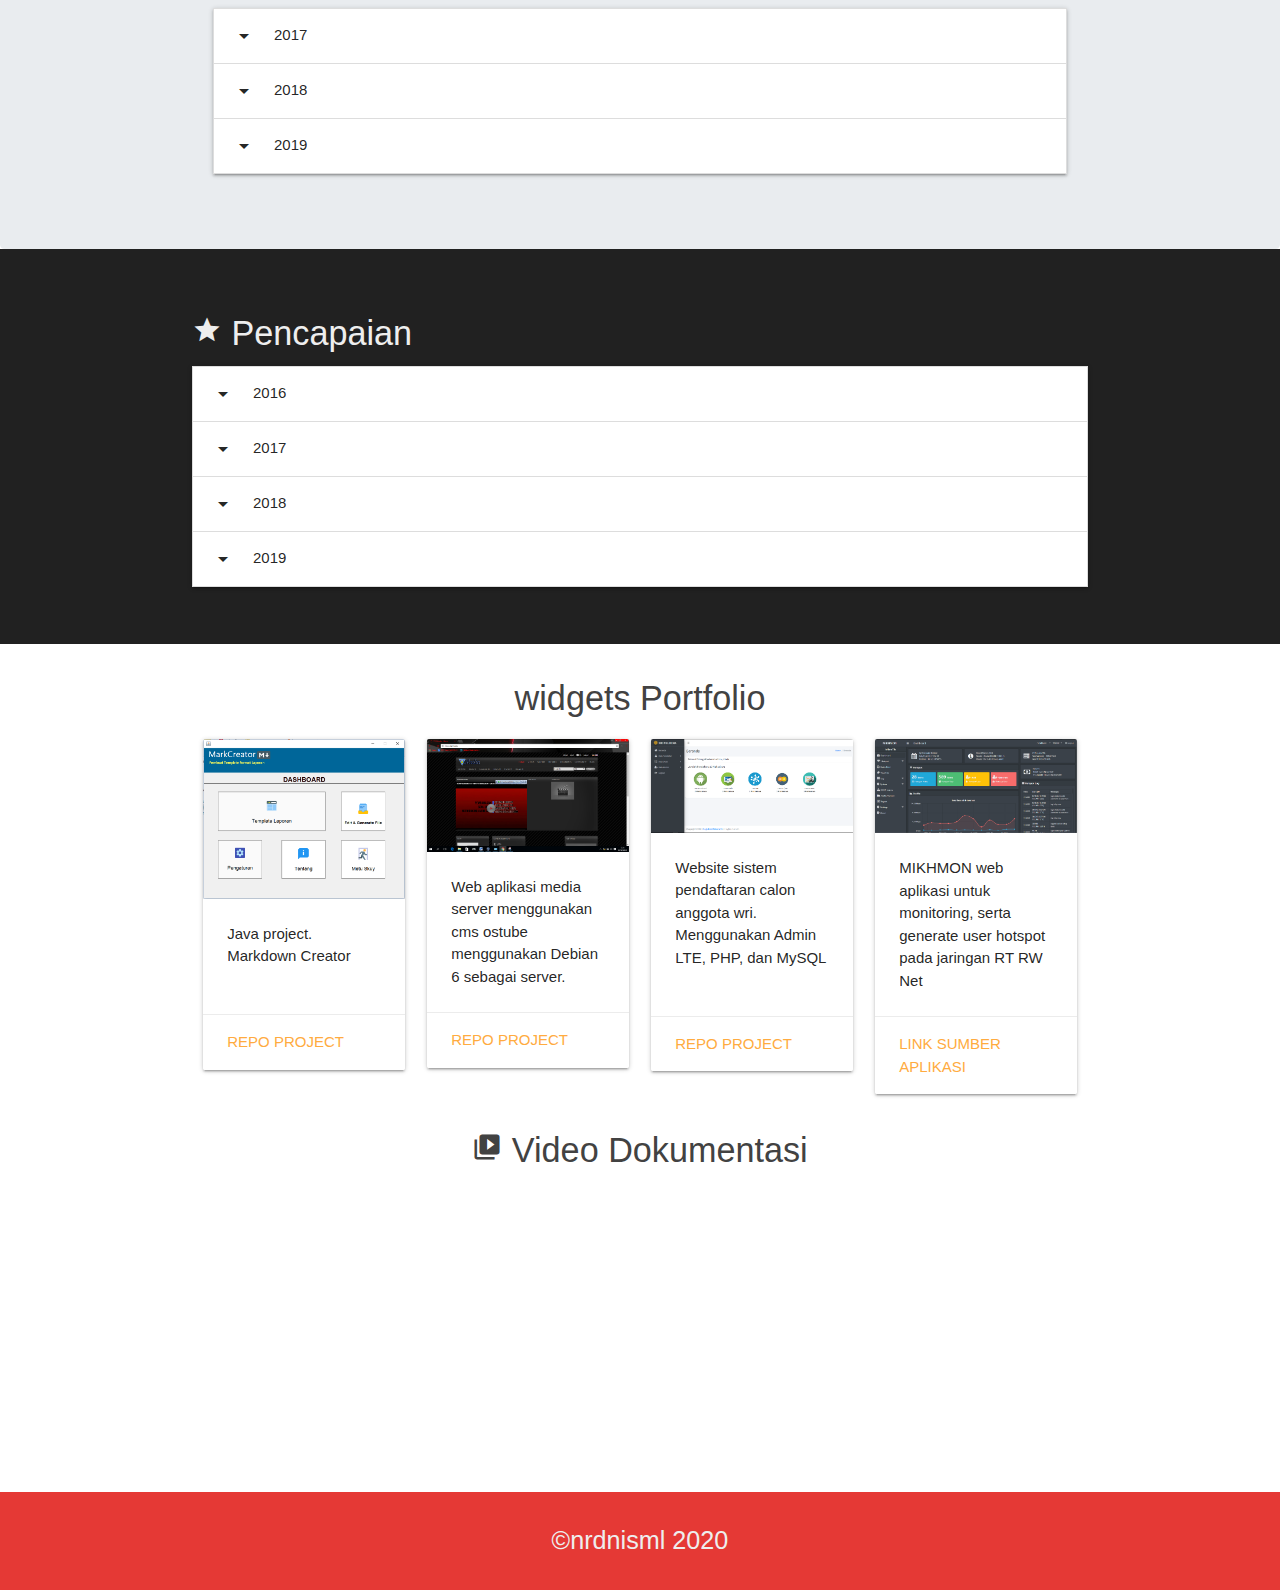
==== commit 0c2b5a10: "edit icons" ====
--- a/index.html
+++ b/index.html
@@ -40,7 +40,7 @@
                 <div class="background">
                     <img src="img/hero.png">
                 </div>
-                <a href="#user"><img class="circle" src="img/aku.png"></a>
+                <a href="#top" class="scrollspy"><img class="circle" src="img/aku.png"></a>
                 <span class="white-text name">Mukhammad Nuruddin Ismail</span>
                 <span class="white-text email">nurudinismail69@gmail.com</span>
             </div>
@@ -177,7 +177,7 @@
     <!-- PENGALAMAN TEKNIS -->
     <div class="jumbotron scrollspy" id="pengalaman">
         <div class="container">
-            <h4 class="grey-text text-darken-3"><i class="small material-icons">timeline</i> Pengalaman Teknis
+            <h4 class="grey-text text-darken-3"><i class="small material-icons">hourglass_full</i> Pengalaman Teknis
             </h4>
             <ul class="collapsible">
                 <li>
@@ -299,7 +299,7 @@
     <section id="portfolio" class="portfolio scrollspy">
         <div class="container">
             <br>
-            <h4 class="grey-text text-darken-3 center"><i class="small material-icons">timeline</i> Portfolio
+            <h4 class="grey-text text-darken-3 center"><i class="small material-icons"></i>widgets</i> Portfolio
             </h4>
             <div class="row">
                 <div class="col s12 m3">
@@ -371,7 +371,7 @@
             </div>
 
 
-            <h4 class="grey-text text-darken-3 center"><i class="small material-icons">timeline</i>
+            <h4 class="grey-text text-darken-3 center"><i class="small material-icons">video_library</i>
                 Video Dokumentasi
             </h4>
             <div class="row">
@@ -439,7 +439,7 @@
         M.Slider.init(slider, {
             indicators: false,
             height: 520,
-            duration: 2000
+            duration: 1000
         });
 
         const parallax = document.querySelectorAll('.parallax');
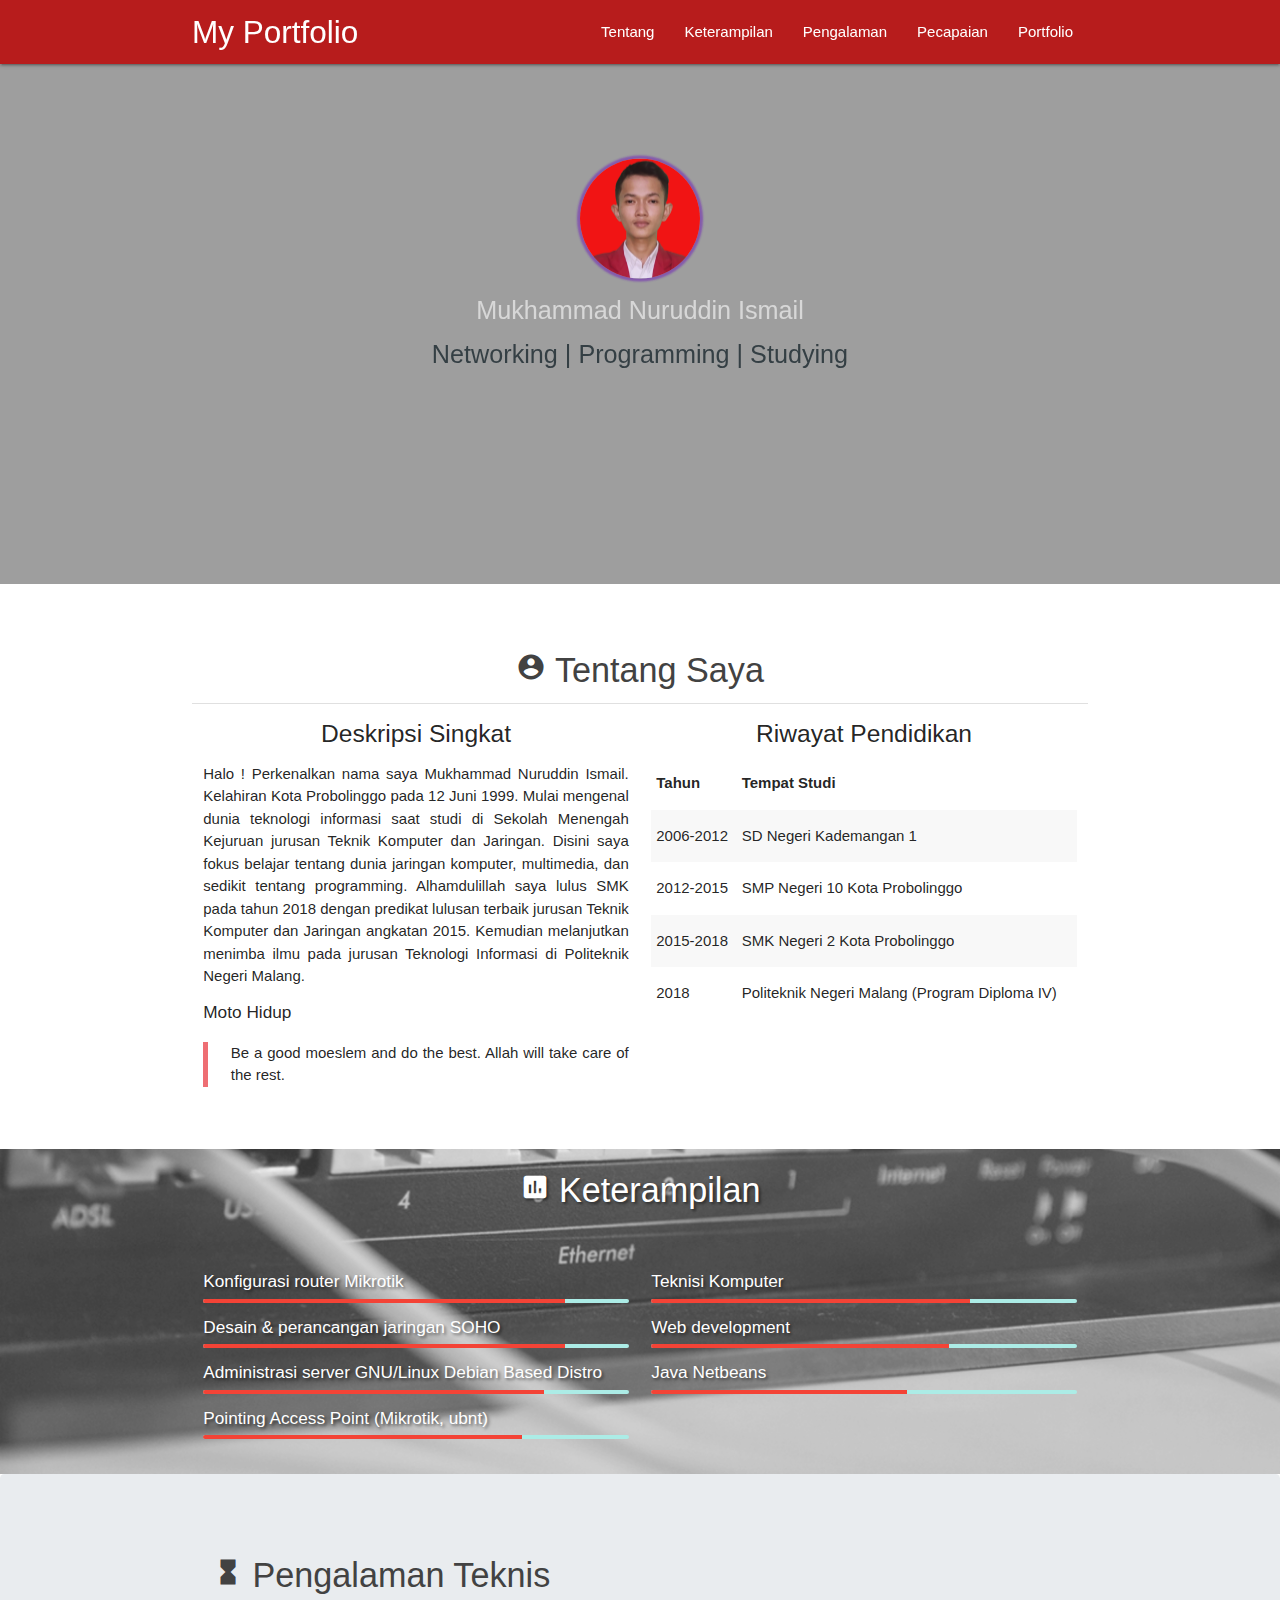
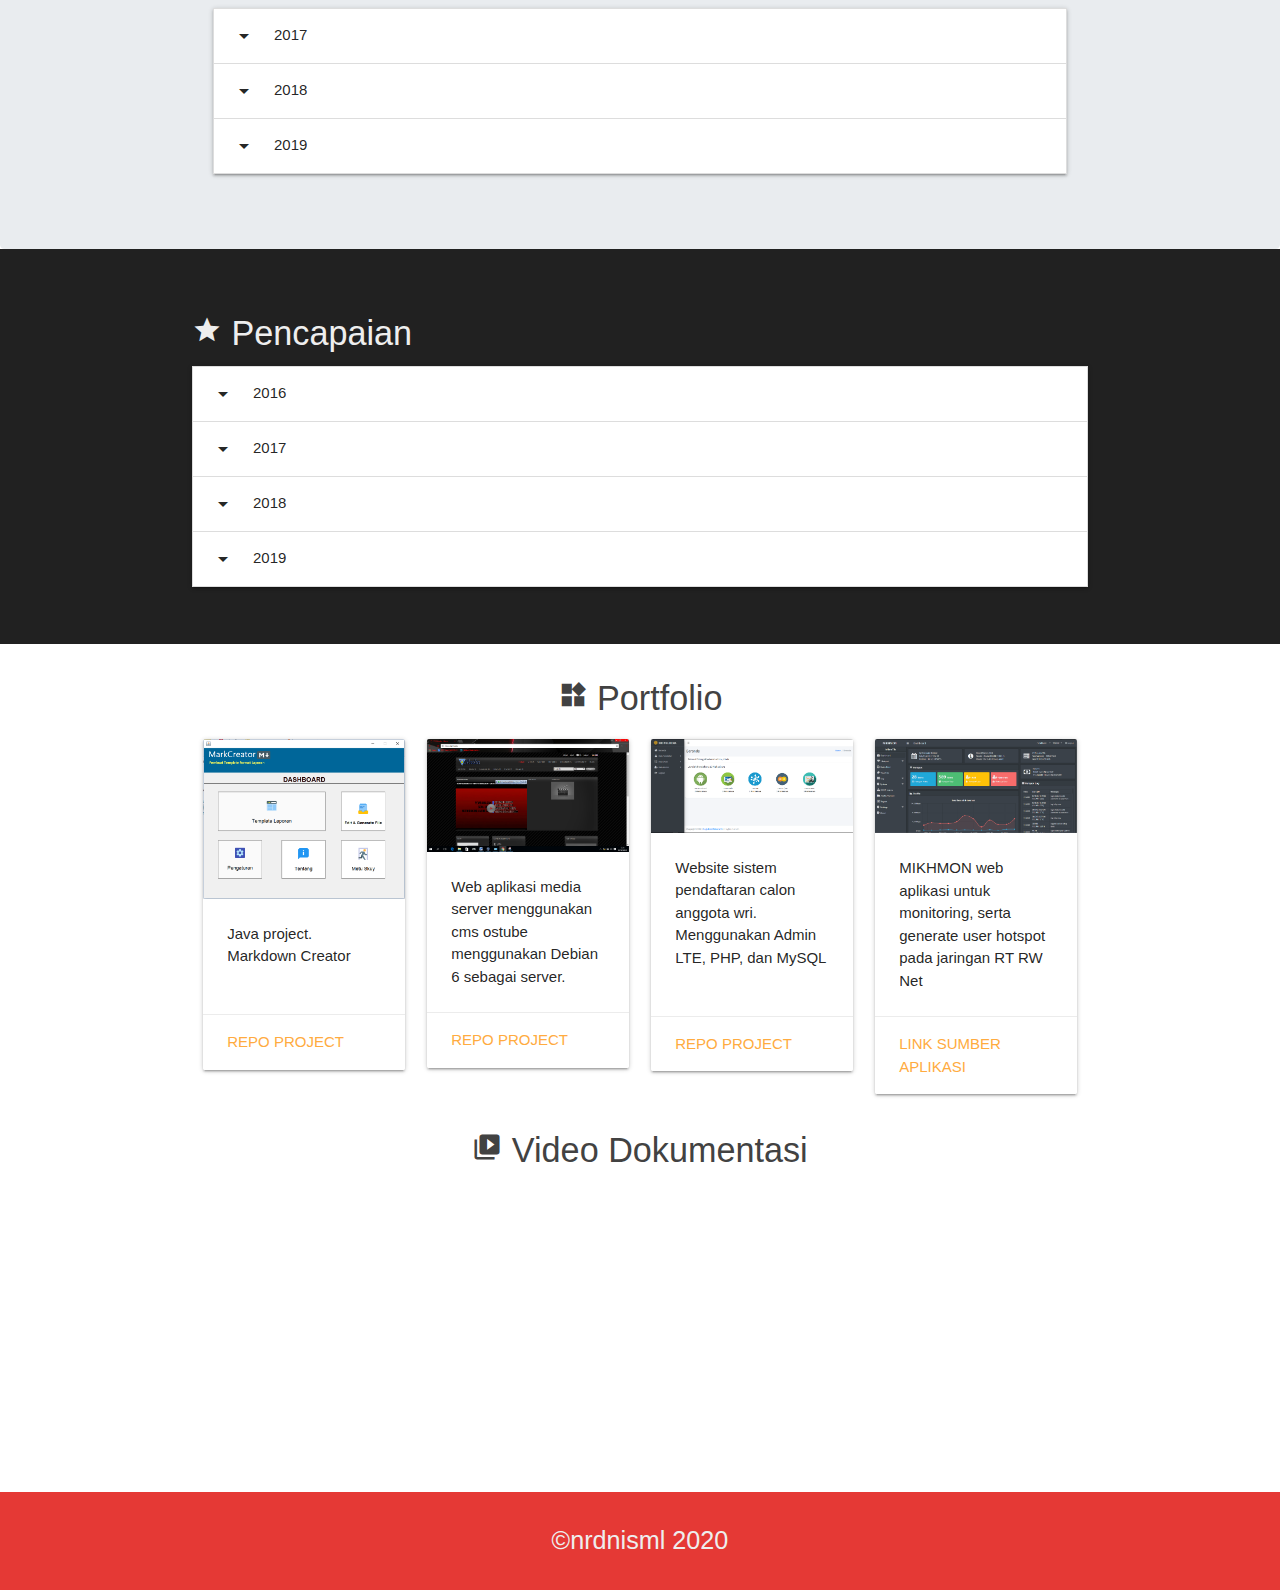
==== commit 7f31f7a3: "edit iconspush" ====
--- a/index.html
+++ b/index.html
@@ -299,7 +299,7 @@
     <section id="portfolio" class="portfolio scrollspy">
         <div class="container">
             <br>
-            <h4 class="grey-text text-darken-3 center"><i class="small material-icons"></i>widgets</i> Portfolio
+            <h4 class="grey-text text-darken-3 center"><i class="small material-icons">widgets</i> Portfolio
             </h4>
             <div class="row">
                 <div class="col s12 m3">
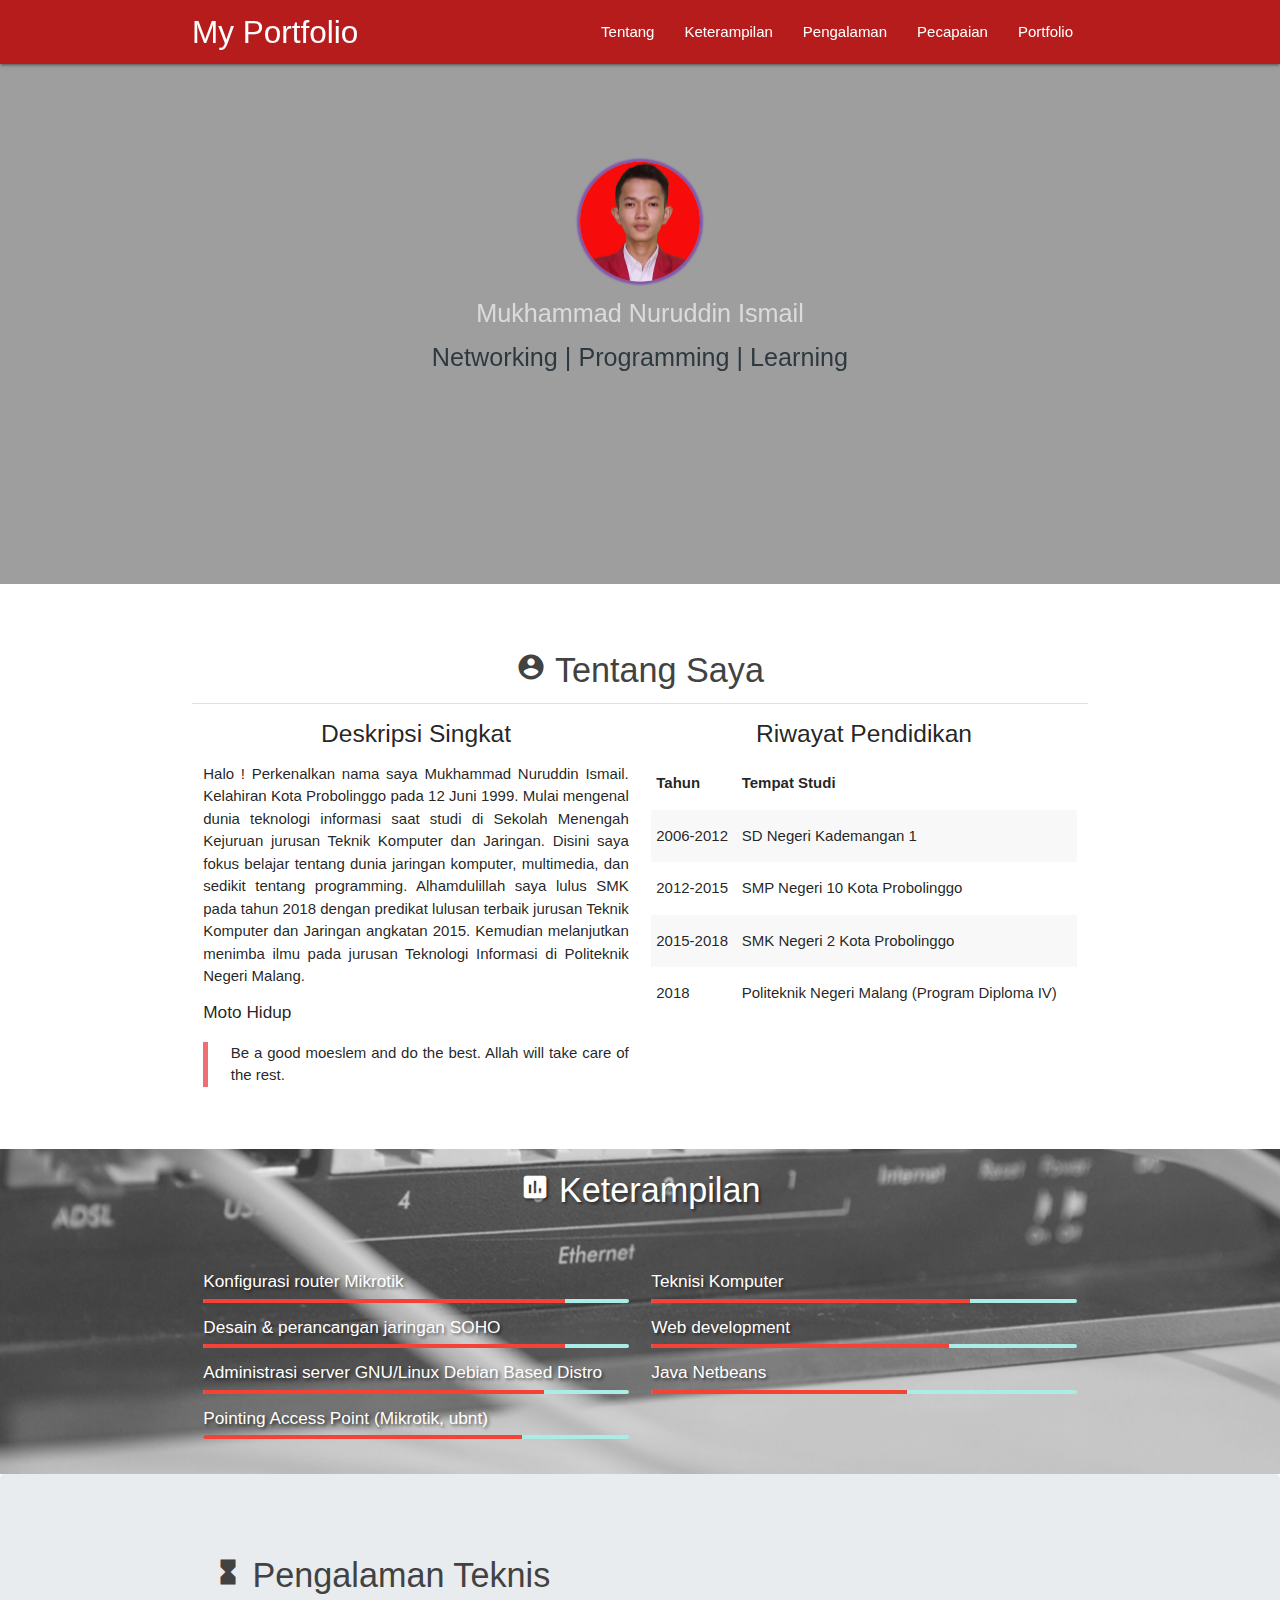
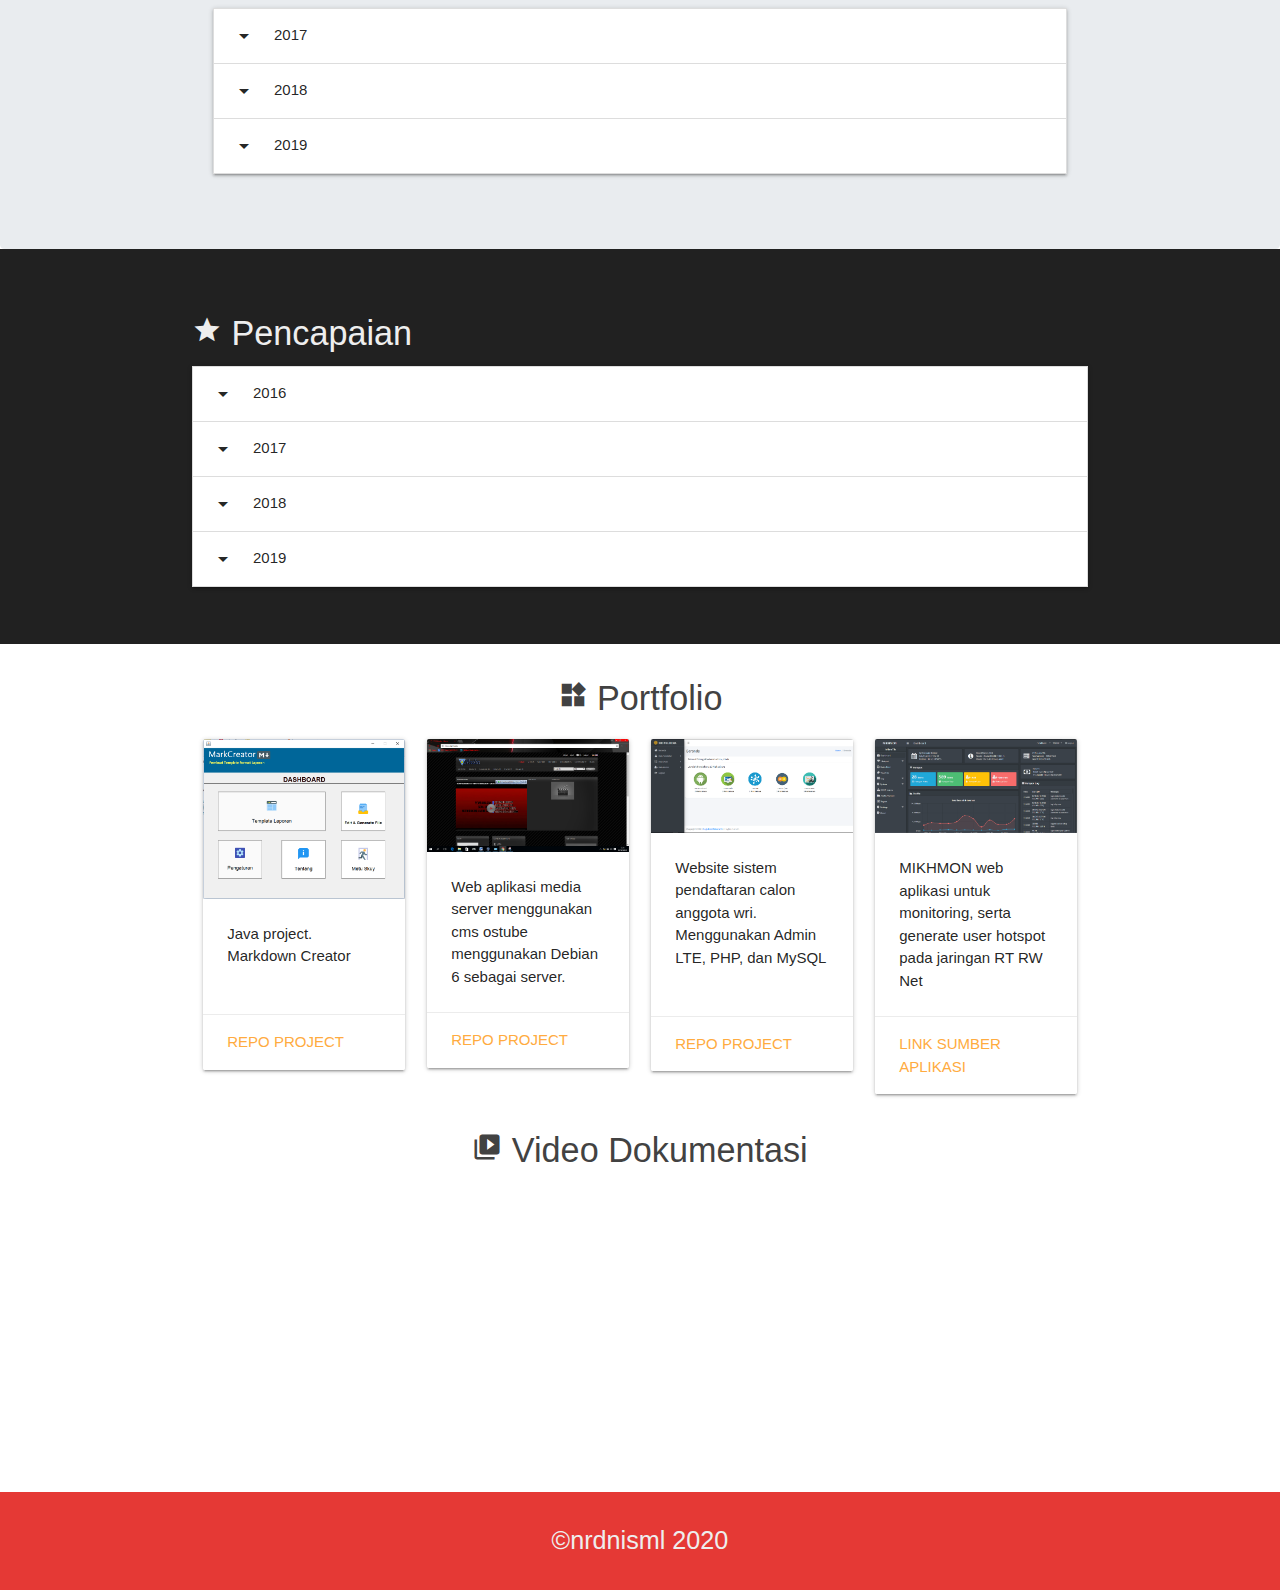
==== commit 3b758abf: "learning not studying" ====
--- a/index.html
+++ b/index.html
@@ -66,7 +66,7 @@
                     <br>
                     <img src="img/aku.png" width="100" class="circle">
                     <h6 class="grey-text text-lighten-2 flow-text">Mukhammad Nuruddin Ismail </h6>
-                    <h5 class="blue-grey-text text-darken-4 light flow-text">Networking | Programming | Studying </h5>
+                    <h5 class="blue-grey-text text-darken-4 light flow-text">Networking | Programming | Learning </h5>
                 </div>
             </li>
         </ul>
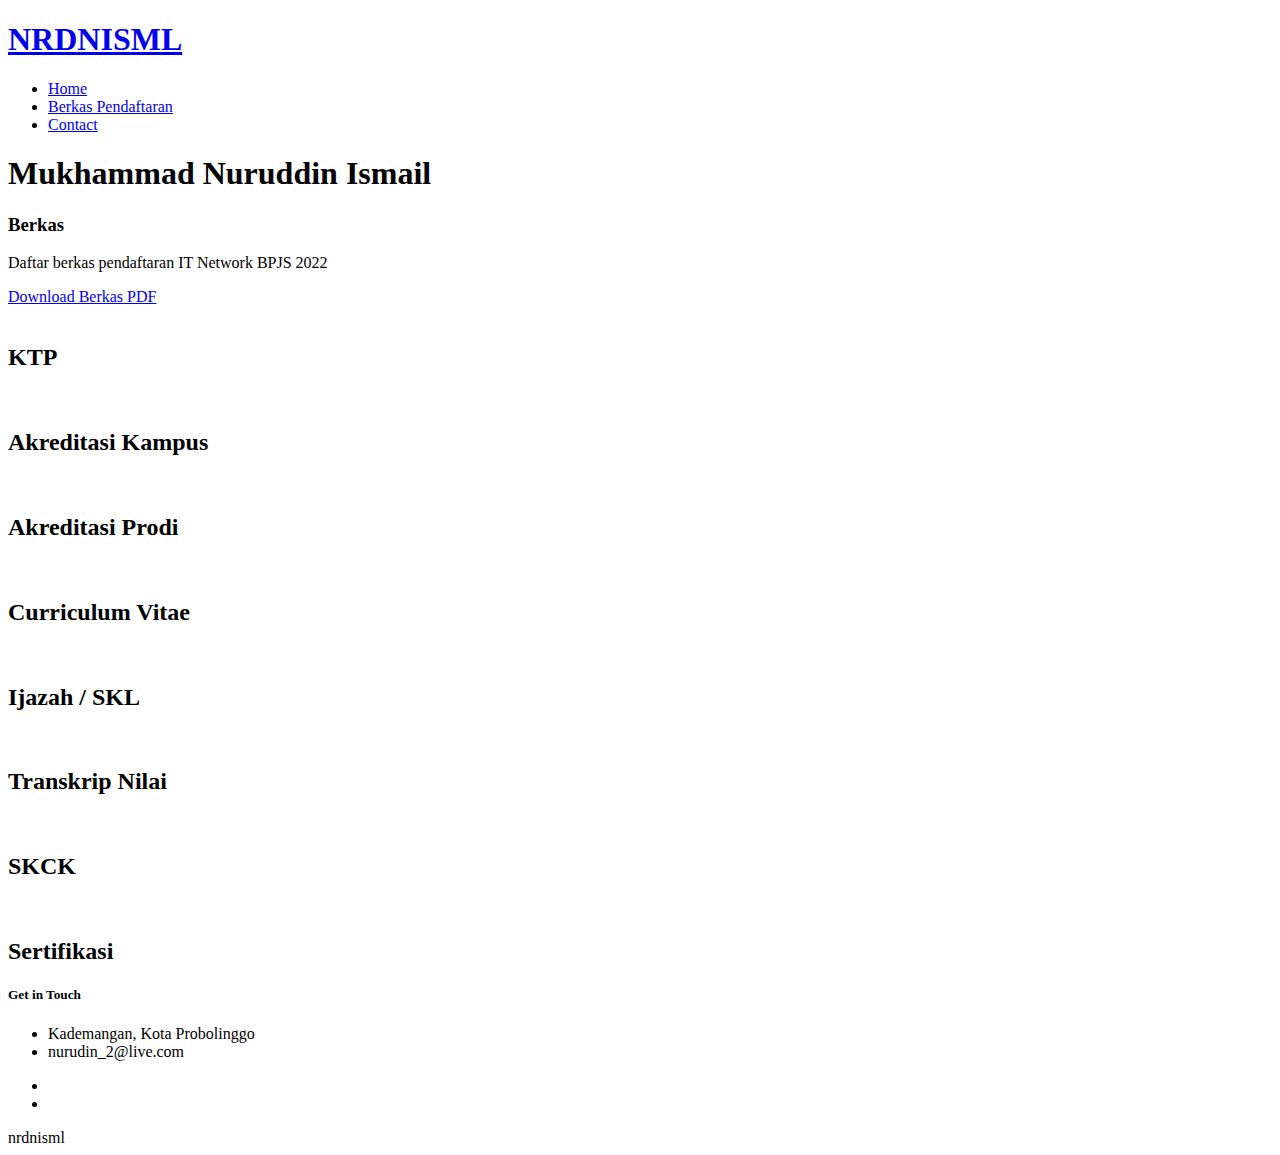
==== commit aad4aa3a: "Add files via upload" ====
--- a/index.html
+++ b/index.html
@@ -1,461 +1,382 @@
-<!DOCTYPE html>
-<html>
-
-<head>
-    <!--Import Google Icon Font-->
-    <link href="https://fonts.googleapis.com/icon?family=Material+Icons" rel="stylesheet">
-    <!--Import materialize.css-->
-    <link type="text/css" rel="stylesheet" href="css/materialize.min.css" media="screen,projection" />
-    <link rel="stylesheet" href="css/style.css">
-    <!--Let browser know website is optimized for mobile-->
-    <meta name="viewport" content="width=device-width, initial-scale=1.0" />
-    <title>My Portfolio</title>
-</head>
-
-<body>
-    <!-- Navbar -->
-    <div class="navbar-fixed">
-        <nav class="red darken-4">
-            <div class="container">
-                <div class="nav-wrapper">
-                    <a href="#top" class="brand-logo">My Portfolio</a>
-                    <a href="#" data-target="mobile-nav" class="sidenav-trigger pulse"><i
-                            class="material-icons">menu</i></a>
-                    <ul class="right hide-on-med-and-down">
-                        <li><a href="#bio">Tentang</a></li>
-                        <li><a href="#keterampilan">Keterampilan</a></li>
-                        <li><a href="#pengalaman">Pengalaman</a></li>
-                        <li><a href="#pencapaian">Pecapaian</a></li>
-                        <li><a href="#portfolio">Portfolio</a></li>
-                    </ul>
-                </div>
-            </div>
-        </nav>
-    </div>
-
-    <!-- Sidenav mobile -->
-    <ul id="mobile-nav" class="sidenav">
-        <li>
-            <div class="user-view">
-                <div class="background">
-                    <img src="img/hero.png">
-                </div>
-                <a href="#top" class="scrollspy"><img class="circle" src="img/aku.png"></a>
-                <span class="white-text name">Mukhammad Nuruddin Ismail</span>
-                <span class="white-text email">nurudinismail69@gmail.com</span>
-            </div>
-        </li>
-        <li><a href="#bio" class="sidenav-close"><i class="material-icons">account_circle</i>Tentang</a></li>
-        <div class="divider"></div>
-        <li></i><a href="#keterampilan" class="sidenav-close"><i
-                    class="material-icons">fitness_center</i>Keterampilan</a></li>
-        <div class="divider"></div>
-        <li></i><a href="#pengalaman" class="sidenav-close"><i class="material-icons">hourglass_full</i>Pengalaman</a>
-        </li>
-        <div class="divider"></div>
-        <li></i><a href="#pencapaian" class="sidenav-close"><i class="material-icons">star</i>Pecapaian</a></li>
-        <div class="divider"></div>
-        <li></i><a href="#portfolio" class="sidenav-close"><i class="material-icons">widgets</i>Portfolio</a></li>
-    </ul>
-
-    <!-- SLIDER -->
-    <div class="slider scrollspy" id="top">
-        <ul class="slides">
-            <li>
-                <div class="caption center-align">
-                    <br>
-                    <img src="img/aku.png" width="100" class="circle">
-                    <h6 class="grey-text text-lighten-2 flow-text">Mukhammad Nuruddin Ismail </h6>
-                    <h5 class="blue-grey-text text-darken-4 light flow-text">Networking | Programming | Learning </h5>
-                </div>
-            </li>
-        </ul>
-    </div>
-
-    <!-- ABOUT -->
-    <section id="bio" class="bio scrollspy">
-        <div class="container">
-            <div class="row center">
-                <br><br>
-                <h4 class="grey-text text-darken-3"><i class=" small material-icons">account_circle</i> Tentang Saya
-                </h4>
-                <div class="divider"></div>
-                <div class="col m6 s12">
-                    <h5> Deskripsi Singkat </h5>
-                    <p class="light justify">
-                        <b> Halo ! </b>
-                        Perkenalkan nama saya Mukhammad Nuruddin Ismail. Kelahiran Kota Probolinggo pada
-                        12 Juni 1999. Mulai mengenal dunia teknologi informasi saat studi di Sekolah Menengah Kejuruan
-                        jurusan Teknik Komputer dan Jaringan. Disini saya fokus belajar tentang dunia jaringan komputer,
-                        multimedia, dan sedikit tentang programming.
-                        Alhamdulillah saya lulus SMK pada tahun 2018 dengan predikat lulusan terbaik jurusan Teknik
-                        Komputer dan Jaringan angkatan 2015.
-                        Kemudian melanjutkan menimba ilmu pada jurusan Teknologi Informasi di Politeknik Negeri Malang.
-                    </p>
-                    <h6 class="left-align">Moto Hidup</h6>
-                    <blockquote class="light justify">
-                        Be a good moeslem and do the best. Allah will take care of the rest.
-                    </blockquote>
-                    <br>
-                </div>
-                <div class="col m6 s12">
-                    <h5>Riwayat Pendidikan</h5>
-                    <table class="striped right">
-                        <thead>
-                            <tr>
-                                <th>Tahun</th>
-                                <th>Tempat Studi</th>
-                            </tr>
-                        </thead>
-
-                        <tbody>
-                            <tr>
-                                <td>2006-2012</td>
-                                <td>SD Negeri Kademangan 1</td>
-                            </tr>
-                            <tr>
-                                <td>2012-2015</td>
-                                <td>SMP Negeri 10 Kota Probolinggo</td>
-                            </tr>
-                            <tr>
-                                <td>2015-2018</td>
-                                <td>SMK Negeri 2 Kota Probolinggo</td>
-                            </tr>
-                            <tr>
-                                <td>2018</td>
-                                <td>Politeknik Negeri Malang (Program Diploma IV)</td>
-                            </tr>
-                        </tbody>
-                    </table>
-                </div>
-            </div>
-        </div>
-    </section>
-
-    <!-- PARALLAX -->
-    <div class="parallax-container scrollspy" id="keterampilan">
-        <div class="parallax"><img src="img/3.png" class=""></div>
-        <div class="container">
-            <div class="row flow-text">
-                <h4 class="white-text  center"><i class="small material-icons">insert_chart</i> Keterampilan</h4><br>
-                <div class="col s12 m6">
-                    <h6 class="white-text ">Konfigurasi router Mikrotik </h6>
-                    <div class="progress">
-                        <div class="determinate red" style="width: 85%"></div>
-                    </div>
-                    <h6 class="white-text ">Desain & perancangan jaringan SOHO</h6>
-                    <div class="progress">
-                        <div class="determinate red" style="width: 85%"></div>
-                    </div>
-                    <h6 class="white-text ">Administrasi server GNU/Linux Debian Based Distro</h6>
-                    <div class="progress">
-                        <div class="determinate red" style="width: 80%"></div>
-                    </div>
-                    <h6 class="white-text ">Pointing Access Point (Mikrotik, ubnt)</h6>
-                    <div class="progress">
-                        <div class="determinate red" style="width: 75%"></div>
-                    </div>
-                </div>
-                <div class="col s12 m6">
-                    <h6 class="white-text ">Teknisi Komputer</h6>
-                    <div class="progress">
-                        <div class="determinate red" style="width: 75%"></div>
-                    </div>
-                    <h6 class="white-text ">Web development</h6>
-                    <div class="progress">
-                        <div class="determinate red" style="width: 70%"></div>
-                    </div>
-                    <h6 class="white-text ">Java Netbeans</h6>
-                    <div class="progress">
-                        <div class="determinate red" style="width: 60%"></div>
-                    </div>
-                </div>
-            </div>
-        </div>
-    </div>
-
-    <!-- PENGALAMAN TEKNIS -->
-    <div class="jumbotron scrollspy" id="pengalaman">
-        <div class="container">
-            <h4 class="grey-text text-darken-3"><i class="small material-icons">hourglass_full</i> Pengalaman Teknis
-            </h4>
-            <ul class="collapsible">
-                <li>
-                    <div class="collapsible-header">
-                        <i class="material-icons">arrow_drop_down</i>
-                        2017
-                    </div>
-                    <div class="collapsible-body">
-                        <p><i class="tiny material-icons">subdirectory_arrow_right</i>Magang di Icon Computer
-                            Probolinggo selama
-                            tiga
-                            bulan</p>
-                        <p><i class="tiny material-icons">subdirectory_arrow_right</i>Membuka jasa teknisi komputer</p>
-                    </div>
-                </li>
-                <li>
-                    <div class="collapsible-header">
-                        <i class="material-icons">arrow_drop_down</i>
-                        2018
-                    </div>
-                    <div class="collapsible-body">
-                        <p><i class="tiny material-icons">subdirectory_arrow_right</i> Membangun jaringan RT/RW Net
-                            berbasis wired dan wireless sebagai media belajar bisnis dan jaringan </p>
-                        <p><i class="tiny material-icons">subdirectory_arrow_right</i> Mengikuti pelatihan Mikrotik
-                            Academy di SMKN 2 Probolinggo </p>
-                        <p><i class="tiny material-icons">subdirectory_arrow_right</i> Menjual es tebu di pelataran
-                            SMKN 1 Probolinggo sebagai media analisa kekuatan branding, dan tampilan terhadap daya tarik
-                            konsumen serta daya saing penjualan produk serupa </p>
-                    </div>
-                </li>
-                <li>
-                    <div class="collapsible-header">
-                        <i class="material-icons">arrow_drop_down</i>
-                        2019
-                    </div>
-                    <div class="collapsible-body">
-                        <p><i class="tiny material-icons">subdirectory_arrow_right</i> Freelancer jasa setting mikrotik
-                            dan perancangan jaringan SOHO. </p>
-                        <p><i class="tiny material-icons">subdirectory_arrow_right</i> Mengikuti program pelatihan
-                            Junior Network Administration dalam program DTS Kominfo di Politeknik Negeri Malang</p>
-                        <p><i class="tiny material-icons">subdirectory_arrow_right</i> Admin aplikasi multipayment
-                            "hijrahpay". Bisa diakses <a href="https://hijrahpay.id">disIni</a> atau download
-                            aplikasinya
-                            <a href="https://play.google.com/store/apps/details?id=hijrahpay.larakostpulsa.com&hl=in">
-                                disini
-                            </a>
-                        </p>
-                    </div>
-                </li>
-            </ul>
-        </div>
-    </div>
-
-    <!-- PENCAPAIAN -->
-    <div class="row grey darken-4 pencapaian scrollspy" id="pencapaian">
-        <div class="container">
-            <br>
-            <h4 class="grey-text text-lighten-3"><i class="small material-icons">star</i> Pencapaian</h4>
-            <ul class="collapsible">
-                <li>
-                    <div class="collapsible-header">
-                        <i class="material-icons">arrow_drop_down</i>
-                        2016
-                    </div>
-                    <div class="collapsible-body">
-                        <p class="grey-text text-lighten-3"><i
-                                class="tiny material-icons">subdirectory_arrow_right</i>Juara 3 kompetisi menulis cerita
-                            Kota Probolinggo</p>
-                    </div>
-                </li>
-                <li>
-                    <div class="collapsible-header">
-                        <i class="material-icons">arrow_drop_down</i>
-                        2017
-                    </div>
-                    <div class="collapsible-body">
-                        <p class="grey-text text-lighten-3"><i class="tiny material-icons">subdirectory_arrow_right</i>
-                            Juara 2 festival banjari Se-Jatim
-                            di PP Nurul Hidayah Sidoarjo </p>
-                        <p class="grey-text text-lighten-3"><i class="tiny material-icons">subdirectory_arrow_right</i>
-                            Juara 1 LKS IT Networking Support
-                            Kota Probolinggo </p>
-                    </div>
-                </li>
-                <li>
-                    <div class="collapsible-header">
-                        <i class="material-icons">arrow_drop_down</i>
-                        2018
-                    </div>
-                    <div class="collapsible-body">
-                        <p class="grey-text text-lighten-3"><i class="tiny material-icons">subdirectory_arrow_right</i>
-                            Lulus dalam program sertifikasi
-                            MTCNA </p>
-                        <p class="grey-text text-lighten-3"><i class="tiny material-icons">subdirectory_arrow_right</i>
-                            Lulusan terbaik SMKN 2 Kota
-                            Probolinggo jurusan Teknik Komputer dan Jaringan</p>
-                    </div>
-                </li>
-                <li>
-                    <div class="collapsible-header">
-                        <i class="material-icons">arrow_drop_down</i>
-                        2019
-                    </div>
-                    <div class="collapsible-body">
-                        <p class="grey-text text-lighten-3"><i class="tiny material-icons">subdirectory_arrow_right</i>
-                            Juara 1 lomba MTQ bidang Tartil
-                            dalam rangka dies natalis Politeknik Negeri Malang</p>
-                        <p class="grey-text text-lighten-3"><i class="tiny material-icons">subdirectory_arrow_right</i>
-                            Lulus sertifikasi kategori
-                            Networking dalam program Digital Talent Scholarship Kominfo di Politeknik Negeri Malang</p>
-                    </div>
-                </li>
-            </ul>
-            <br>
-        </div>
-    </div>
-
-    <!-- DOKUMENTASI -->
-    <section id="portfolio" class="portfolio scrollspy">
-        <div class="container">
-            <br>
-            <h4 class="grey-text text-darken-3 center"><i class="small material-icons">widgets</i> Portfolio
-            </h4>
-            <div class="row">
-                <div class="col s12 m3">
-                    <div class="card">
-                        <div class="card-image">
-                            <img src="img/p1.PNG" data-caption="Project Java Aplikasi Pembuat Laporan format markdown"
-                                class="responsive-img materialboxed">
-                        </div>
-                        <div class="card-content">
-                            <p>Java project. Markdown Creator</p>
-                            <br>
-                        </div>
-                        <div class="card-action">
-                            <a href="https://github.com/nrdnisml/javaProject-MarkCreator">Repo Project</a>
-                        </div>
-                    </div>
-
-                </div>
-                <div class="col s12 m3">
-                    <div class="card">
-                        <div class="card-image">
-                            <img src="img/p2.png"
-                                data-caption="Web aplikasi media server menggunakan cms ostube dengan debian 6 sebagai server"
-                                class="responsive-img materialboxed">
-                        </div>
-                        <div class="card-content">
-                            <p> Web aplikasi media server menggunakan cms ostube menggunakan Debian 6 sebagai server.
-                            </p>
-                        </div>
-                        <div class="card-action">
-                            <a href="">Repo Project</a>
-                        </div>
-                    </div>
-
-                </div>
-                <div class="col s12 m3">
-                    <div class="card">
-                        <div class="card-image">
-                            <img src="img/p3.png" data-caption="Website sistem pendaftaran anggota wri"
-                                class="responsive-img materialboxed">
-                        </div>
-                        <div class="card-content">
-                            <p>Website sistem pendaftaran calon anggota wri. Menggunakan Admin LTE, PHP, dan MySQL</p>
-                            <br>
-                        </div>
-                        <div class="card-action">
-                            <a href="https://github.com/nrdnisml/sinauWeb/tree/master/registrasi-wri">Repo Project</a>
-                        </div>
-                    </div>
-
-                </div>
-                <div class="col s12 m3">
-                    <div class="card">
-                        <div class="card-image">
-                            <img src="img/p4.PNG"
-                                data-caption="Web aplikasi mikhmon untuk monitoring hotspot user RT RW Net"
-                                class="responsive-img materialboxed">
-                        </div>
-                        <div class="card-content">
-                            <p>MIKHMON web aplikasi untuk monitoring, serta
-                                generate user hotspot pada jaringan RT RW Net</p>
-                        </div>
-                        <div class="card-action">
-                            <a href="https://laksa19.github.io/">Link sumber aplikasi</a>
-                        </div>
-                    </div>
-
-                </div>
-            </div>
-
-
-            <h4 class="grey-text text-darken-3 center"><i class="small material-icons">video_library</i>
-                Video Dokumentasi
-            </h4>
-            <div class="row">
-                <div class="col s12 m4">
-                    <div class="video-container">
-                        <iframe src="https://www.youtube.com/embed/K8vDs3bT83E" frameborder="0"
-                            allowfullscreen></iframe>
-                    </div>
-                </div>
-                <div class="col s12 m4">
-                    <div class="video-container">
-                        <iframe src="https://www.youtube.com/embed/LLqEY8zjsYE" frameborder="0"
-                            allowfullscreen></iframe>
-                    </div>
-                </div>
-                <div class="col s12 m4">
-                    <div class="video-container">
-                        <iframe src="https://www.youtube.com/embed/oPBD76FnJuc" frameborder="0"
-                            allowfullscreen></iframe>
-                    </div>
-                </div>
-            </div>
-            <div class="row">
-                <div class="col s12 m3">
-                    <div class="video-container">
-                        <iframe src="https://www.youtube.com/embed/zDLra3UVbXc" frameborder="0"
-                            allowfullscreen></iframe>
-                    </div>
-                </div>
-                <div class="col s12 m3">
-                    <div class="video-container">
-                        <iframe src="https://www.youtube.com/embed/MEdFWMFeDc0" frameborder="0"
-                            allowfullscreen></iframe>
-                    </div>
-                </div>
-                <div class="col s12 m3">
-                    <div class="video-container">
-                        <iframe src="https://www.youtube.com/embed/jBt22JztP7w" frameborder="0"
-                            allowfullscreen></iframe>
-                    </div>
-                </div>
-                <div class="col s12 m3">
-                    <div class="video-container">
-                        <iframe src="    https://www.youtube.com/embed/S_OobYKSetA
-                        " frameborder="0" allowfullscreen></iframe>
-                    </div>
-                </div>
-            </div>
-        </div>
-    </section>
-
-    <!-- FOOTER -->
-    <footer class="red darken-1 grey-text text-lighten-3 center-align">
-        <p class="flow-text">&copy;nrdnisml 2020</p>
-    </footer>
-
-    <!--JavaScript at end of body for optimized loading-->
-
-    <script type="text/javascript" src="js/materialize.min.js"></script>
-    <script>
-        const sideNav = document.querySelectorAll('.sidenav');
-        M.Sidenav.init(sideNav);
-
-        const slider = document.querySelectorAll('.slider');
-        M.Slider.init(slider, {
-            indicators: false,
-            height: 520,
-            duration: 1000
-        });
-
-        const parallax = document.querySelectorAll('.parallax');
-        M.Parallax.init(parallax);
-
-        const collapsible = document.querySelectorAll('.collapsible');
-        M.Collapsible.init(collapsible);
-
-        const material = document.querySelectorAll('.materialboxed');
-        M.Materialbox.init(material);
-
-        const scroll = document.querySelectorAll('.scrollspy');
-        M.ScrollSpy.init(scroll, {
-            scrollOffset: 50
-        });
-    </script>
-</body>
-
-</html>+<!DOCTYPE html>
+<html lang="en">
+  <head>
+    <meta charset="utf-8" />
+    <meta content="width=device-width, initial-scale=1.0" name="viewport" />
+
+    <title>Portofolio</title>
+    <meta content="" name="description" />
+    <meta content="" name="keywords" />
+
+    <!-- Favicons -->
+    <link href="assets/img/favicon.png" rel="icon" />
+    <link href="assets/img/apple-touch-icon.png" rel="apple-touch-icon" />
+
+    <!-- Vendor CSS Files -->
+    <link
+      href="assets/vendor/bootstrap/css/bootstrap.min.css"
+      rel="stylesheet"
+    />
+    <link
+      href="assets/vendor/bootstrap-icons/bootstrap-icons.css"
+      rel="stylesheet"
+    />
+    <link
+      href="assets/vendor/glightbox/css/glightbox.min.css"
+      rel="stylesheet"
+    />
+    <link href="assets/vendor/swiper/swiper-bundle.min.css" rel="stylesheet" />
+
+    <!-- Template Main CSS File -->
+    <link href="assets/css/style.css" rel="stylesheet" />
+
+    <!-- =======================================================
+  * Template Name: DevFolio - v4.9.1
+  * Template URL: https://bootstrapmade.com/devfolio-bootstrap-portfolio-html-template/
+  * Author: BootstrapMade.com
+  * License: https://bootstrapmade.com/license/
+  ======================================================== -->
+  </head>
+
+  <body>
+    <!-- ======= Header ======= -->
+    <header id="header" class="fixed-top">
+      <div class="container d-flex align-items-center justify-content-between">
+        <h1 class="logo"><a href="index.html">NRDNISML</a></h1>
+        <!-- Uncomment below if you prefer to use an image logo -->
+        <!-- <a href="index.html" class="logo"><img src="assets/img/logo.png" alt="" class="img-fluid"></a>-->
+
+        <nav id="navbar" class="navbar">
+          <ul>
+            <li><a class="nav-link scrollto active" href="#hero">Home</a></li>
+            <li>
+              <a class="nav-link scrollto" href="#work">Berkas Pendaftaran</a>
+            </li>
+            <li><a class="nav-link scrollto" href="#contact">Contact</a></li>
+          </ul>
+          <i class="bi bi-list mobile-nav-toggle"></i>
+        </nav>
+        <!-- .navbar -->
+      </div>
+    </header>
+    <!-- End Header -->
+
+    <!-- ======= Hero Section ======= -->
+    <div
+      id="hero"
+      class="hero route bg-image"
+      style="background-image: url(assets/img/bg.jpg)"
+    >
+      <div class="overlay-itro"></div>
+      <div class="hero-content display-table">
+        <div class="table-cell">
+          <div class="container">
+            <!--<p class="display-6 color-d">Hello, world!</p>-->
+            <h1 class="hero-title mb-4">Mukhammad Nuruddin Ismail</h1>
+            <p class="hero-subtitle">
+              <span
+                class="typed"
+                data-typed-items="Network Engineer, Network Architect"
+              ></span>
+            </p>
+            <!-- <p class="pt-3"><a class="btn btn-primary btn js-scroll px-4" href="#about" role="button">Learn More</a></p> -->
+          </div>
+        </div>
+      </div>
+    </div>
+    <!-- End Hero Section -->
+
+    <main id="main">
+      <!-- ======= Portfolio Section ======= -->
+      <section id="work" class="portfolio-mf sect-pt4 route">
+        <div class="container">
+          <div class="row">
+            <div class="col-sm-12">
+              <div class="title-box text-center">
+                <h3 class="title-a">Berkas</h3>
+                <p class="subtitle-a">
+                  Daftar berkas pendaftaran IT Network BPJS 2022
+                </p>
+                <a href="berkas.html" class="btn btn-lg btn-primary my-2"
+                  >Download Berkas PDF</a
+                >
+                <div class="line-mf"></div>
+              </div>
+            </div>
+          </div>
+          <div class="row">
+            <div class="col-md-4">
+              <div class="work-box">
+                <a
+                  href="assets/img/berkas/1.ktp.jpg"
+                  data-gallery="portfolioGallery"
+                  class="portfolio-lightbox"
+                >
+                  <div class="work-img">
+                    <img
+                      src="assets/img/berkas/1.ktp.jpg"
+                      alt=""
+                      class="img-fluid"
+                    />
+                  </div>
+                </a>
+                <div class="work-content">
+                  <div class="row">
+                    <div class="col-sm-8">
+                      <h2 class="w-title">KTP</h2>
+                    </div>
+                  </div>
+                </div>
+              </div>
+            </div>
+            <div class="col-md-4">
+              <div class="work-box">
+                <a
+                  href="assets/img/berkas/2.AKREDITASI.png"
+                  data-gallery="portfolioGallery"
+                  class="portfolio-lightbox"
+                >
+                  <div class="work-img">
+                    <img
+                      src="assets/img/berkas/2.AKREDITASI.png"
+                      alt=""
+                      class="img-fluid"
+                    />
+                  </div>
+                </a>
+                <div class="work-content">
+                  <div class="row">
+                    <div class="col-sm-8">
+                      <h2 class="w-title">Akreditasi Kampus</h2>
+                    </div>
+                  </div>
+                </div>
+              </div>
+            </div>
+            <div class="col-md-4">
+              <div class="work-box">
+                <a
+                  href="assets/img/berkas/2.AKREDITAS.png"
+                  data-gallery="portfolioGallery"
+                  class="portfolio-lightbox"
+                >
+                  <div class="work-img">
+                    <img
+                      src="assets/img/berkas/2.AKREDITAS.png"
+                      alt=""
+                      class="img-fluid"
+                    />
+                  </div>
+                </a>
+                <div class="work-content">
+                  <div class="row">
+                    <div class="col-sm-8">
+                      <h2 class="w-title">Akreditasi Prodi</h2>
+                    </div>
+                  </div>
+                </div>
+              </div>
+            </div>
+            <div class="col-md-4">
+              <div class="work-box">
+                <a href="cv.html">
+                  <div class="work-img">
+                    <img
+                      src="assets/img/berkas/3.Mukhammad Nuruddin Ismail-resume[785].jpg"
+                      alt=""
+                      class="img-fluid"
+                    />
+                  </div>
+                </a>
+                <div class="work-content">
+                  <div class="row">
+                    <div class="col-sm-8">
+                      <h2 class="w-title">Curriculum Vitae</h2>
+                    </div>
+                  </div>
+                </div>
+              </div>
+            </div>
+            <div class="col-md-4">
+              <div class="work-box">
+                <a
+                  href="assets/img/berkas/4.SKL.jpg"
+                  data-gallery="portfolioGallery"
+                  class="portfolio-lightbox"
+                >
+                  <div class="work-img">
+                    <img
+                      src="assets/img/berkas/4.SKL.jpg"
+                      alt=""
+                      class="img-fluid"
+                    />
+                  </div>
+                </a>
+                <div class="work-content">
+                  <div class="row">
+                    <div class="col-sm-8">
+                      <h2 class="w-title">Ijazah / SKL</h2>
+                    </div>
+                  </div>
+                </div>
+              </div>
+            </div>
+            <div class="col-md-4">
+              <div class="work-box">
+                <a href="transkrip.html">
+                  <div class="work-img">
+                    <img
+                      src="assets/img/berkas/5.TRANSKRIP_Page_1.png"
+                      alt=""
+                      class="img-fluid"
+                    />
+                  </div>
+                </a>
+                <div class="work-content">
+                  <div class="row">
+                    <div class="col-sm-8">
+                      <h2 class="w-title">Transkrip Nilai</h2>
+                    </div>
+                  </div>
+                </div>
+              </div>
+            </div>
+            <div class="col-md-4">
+              <div class="work-box">
+                <a
+                  href="assets/img/berkas/6.SKCK.jpg"
+                  data-gallery="portfolioGallery"
+                  class="portfolio-lightbox"
+                >
+                  <div class="work-img">
+                    <img
+                      src="assets/img/berkas/6.SKCK.jpg"
+                      alt=""
+                      class="img-fluid"
+                    />
+                  </div>
+                </a>
+                <div class="work-content">
+                  <div class="row">
+                    <div class="col-sm-8">
+                      <h2 class="w-title">SKCK</h2>
+                    </div>
+                  </div>
+                </div>
+              </div>
+            </div>
+            <div class="col-md-4">
+              <div class="work-box">
+                <a
+                  href="assets/img/berkas/JNA-LSP.jpeg"
+                  data-gallery="portfolioGallery"
+                  class="portfolio-lightbox"
+                >
+                  <div class="work-img">
+                    <img
+                      src="assets/img/berkas/JNA-LSP.jpeg"
+                      alt=""
+                      class="img-fluid"
+                    />
+                  </div>
+                </a>
+                <div class="work-content">
+                  <div class="row">
+                    <div class="col-sm-8">
+                      <h2 class="w-title">Sertifikasi</h2>
+                    </div>
+                  </div>
+                </div>
+              </div>
+            </div>
+          </div>
+        </div>
+      </section>
+      <!-- End Portfolio Section -->
+
+      <!-- ======= Contact Section ======= -->
+      <section
+        id="contact"
+        class="paralax-mf footer-paralax bg-image sect-mt4 route"
+        style="background-image: url(assets/img/overlay-bg.jpg)"
+      >
+        <div class="overlay-mf"></div>
+        <div class="container">
+          <div class="row">
+            <div class="col-sm-12">
+              <div class="contact-mf">
+                <div id="contact" class="box-shadow-full">
+                  <div class="row">
+                    <div class="col-md-12">
+                      <div class="title-box-2 pt-4 pt-md-0">
+                        <h5 class="title-left">Get in Touch</h5>
+                      </div>
+                      <div class="more-info">
+                        <ul class="list-ico">
+                          <li>
+                            <span class="bi bi-geo-alt"></span> Kademangan, Kota
+                            Probolinggo
+                          </li>
+                          <li>
+                            <span class="bi bi-envelope"></span>
+                            nurudin_2@live.com
+                          </li>
+                        </ul>
+                      </div>
+                      <div class="socials">
+                        <ul>
+                          <li>
+                            <a href="https://www.instagram.com/nrdnisml"
+                              ><span class="ico-circle"
+                                ><i class="bi bi-instagram"></i></span
+                            ></a>
+                          </li>
+                          <li>
+                            <a href="https://www.linkedin.com/in/nrdnisml/"
+                              ><span class="ico-circle"
+                                ><i class="bi bi-linkedin"></i></span
+                            ></a>
+                          </li>
+                        </ul>
+                      </div>
+                    </div>
+                  </div>
+                </div>
+              </div>
+            </div>
+          </div>
+        </div>
+      </section>
+      <!-- End Contact Section -->
+    </main>
+    <!-- End #main -->
+
+    <!-- ======= Footer ======= -->
+    <footer>
+      <div class="container">
+        <div class="row">
+          <div class="col-sm-12">nrdnisml</div>
+        </div>
+      </div>
+    </footer>
+    <!-- End  Footer -->
+
+    <div id="preloader"></div>
+    <a
+      href="#"
+      class="back-to-top d-flex align-items-center justify-content-center"
+      ><i class="bi bi-arrow-up-short"></i
+    ></a>
+
+    <!-- Vendor JS Files -->
+    <script src="assets/vendor/purecounter/purecounter_vanilla.js"></script>
+    <script src="assets/vendor/bootstrap/js/bootstrap.bundle.min.js"></script>
+    <script src="assets/vendor/glightbox/js/glightbox.min.js"></script>
+    <script src="assets/vendor/swiper/swiper-bundle.min.js"></script>
+    <script src="assets/vendor/typed.js/typed.min.js"></script>
+    <script src="assets/vendor/php-email-form/validate.js"></script>
+
+    <!-- Template Main JS File -->
+    <script src="assets/js/main.js"></script>
+  </body>
+</html>
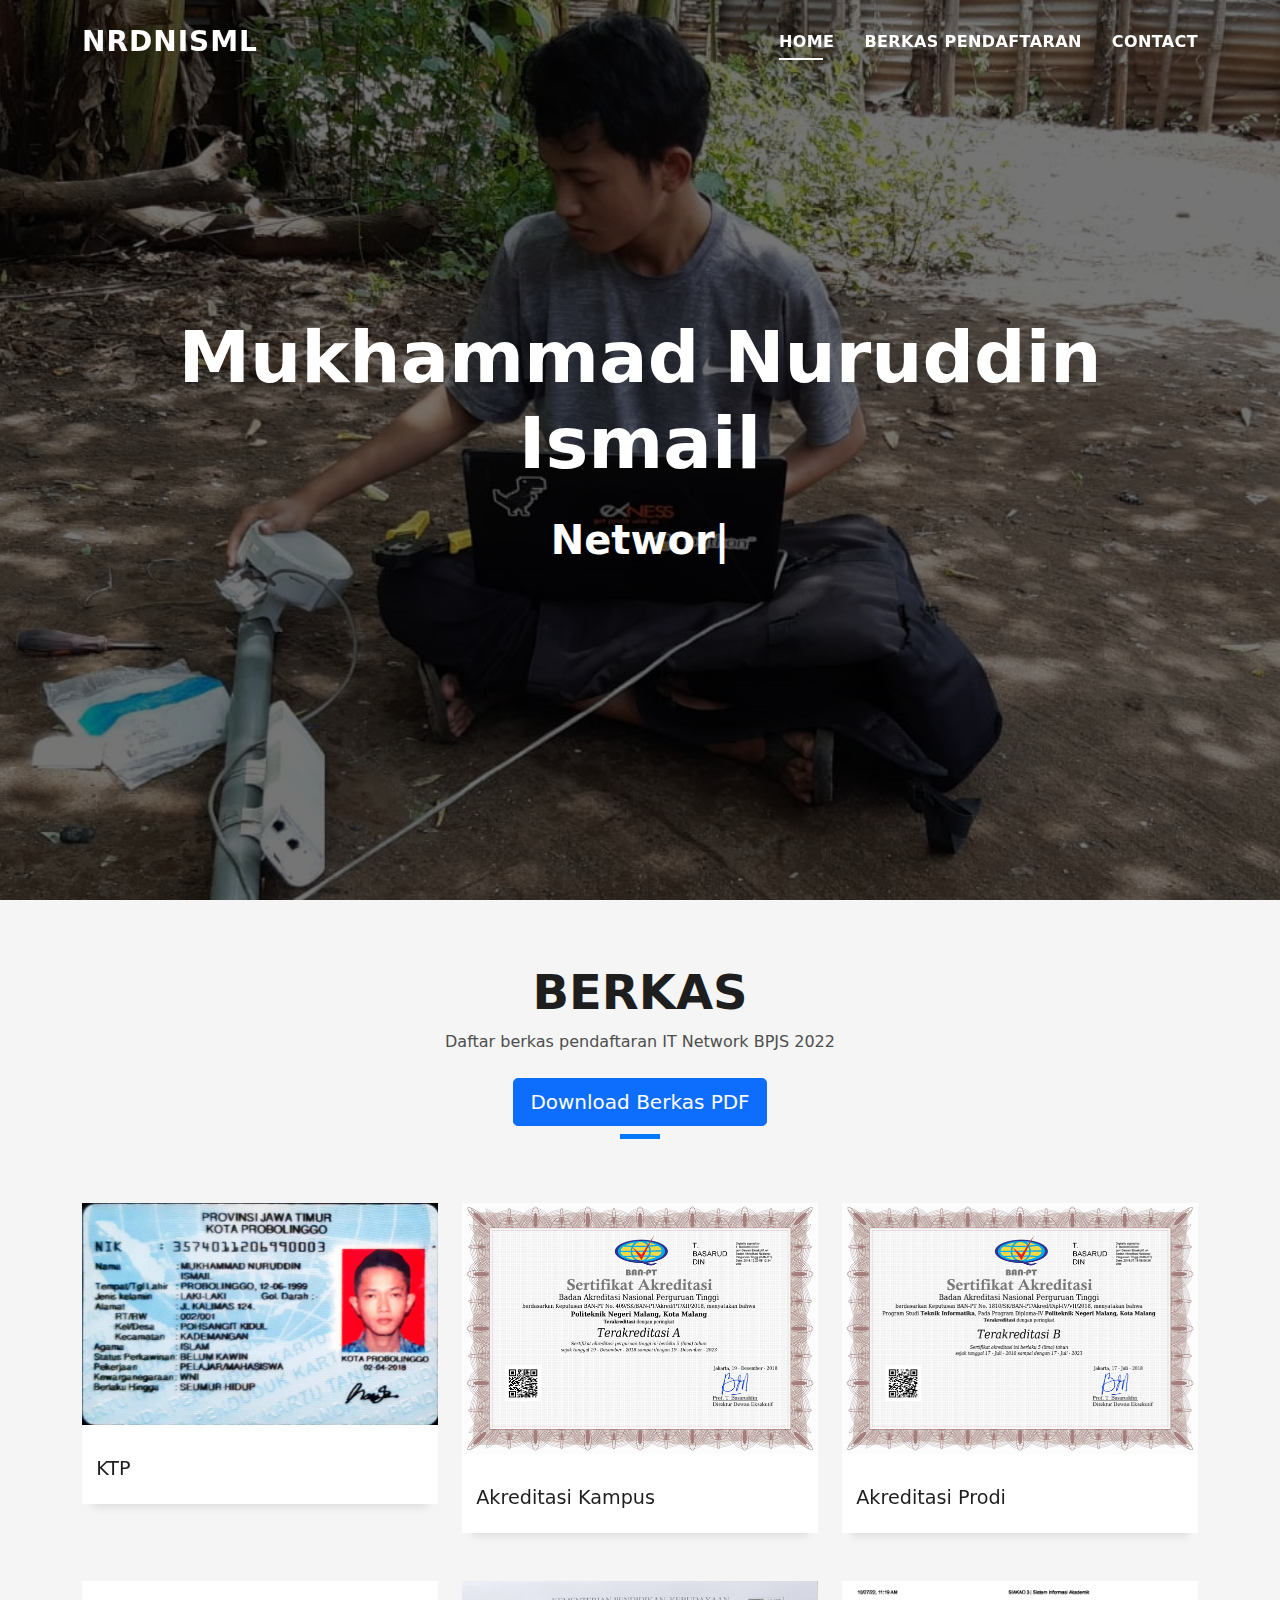
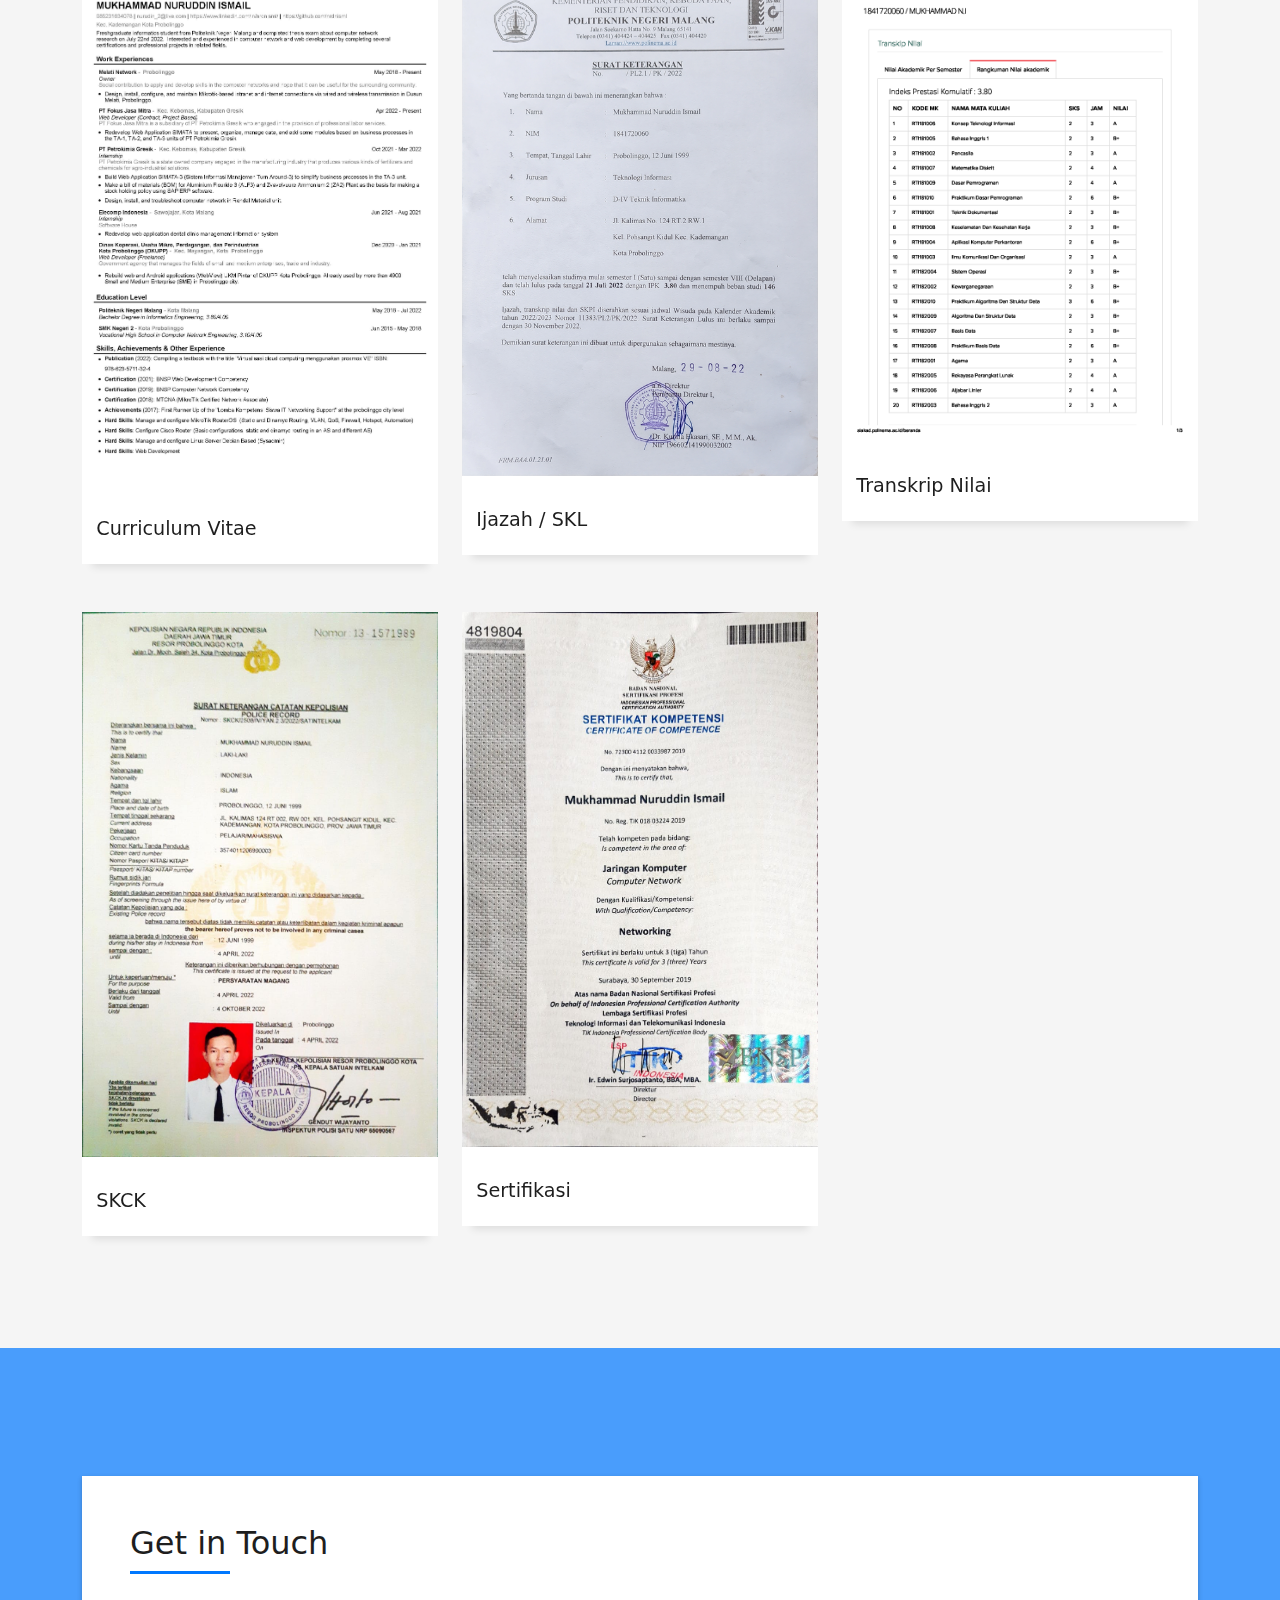
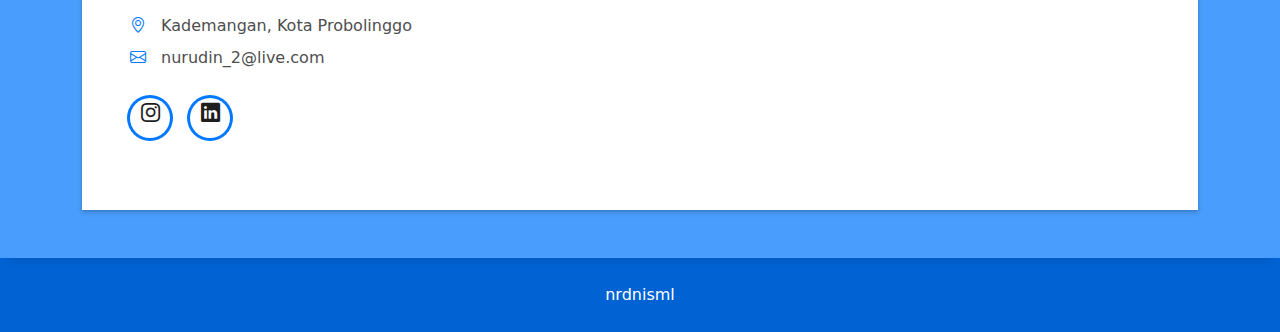
==== commit a9417057: "Add files via upload" ====
--- a/index.html
+++ b/index.html
@@ -132,13 +132,13 @@
             <div class="col-md-4">
               <div class="work-box">
                 <a
-                  href="assets/img/berkas/2.AKREDITASI.png"
-                  data-gallery="portfolioGallery"
-                  class="portfolio-lightbox"
-                >
-                  <div class="work-img">
-                    <img
-                      src="assets/img/berkas/2.AKREDITASI.png"
+                  href="assets/img/berkas/2.png"
+                  data-gallery="portfolioGallery"
+                  class="portfolio-lightbox"
+                >
+                  <div class="work-img">
+                    <img
+                      src="assets/img/berkas/2.png"
                       alt=""
                       class="img-fluid"
                     />
@@ -200,13 +200,13 @@
             <div class="col-md-4">
               <div class="work-box">
                 <a
-                  href="assets/img/berkas/4.SKL.jpg"
-                  data-gallery="portfolioGallery"
-                  class="portfolio-lightbox"
-                >
-                  <div class="work-img">
-                    <img
-                      src="assets/img/berkas/4.SKL.jpg"
+                  href="assets/img/berkas/4.png"
+                  data-gallery="portfolioGallery"
+                  class="portfolio-lightbox"
+                >
+                  <div class="work-img">
+                    <img
+                      src="assets/img/berkas/4.png"
                       alt=""
                       class="img-fluid"
                     />
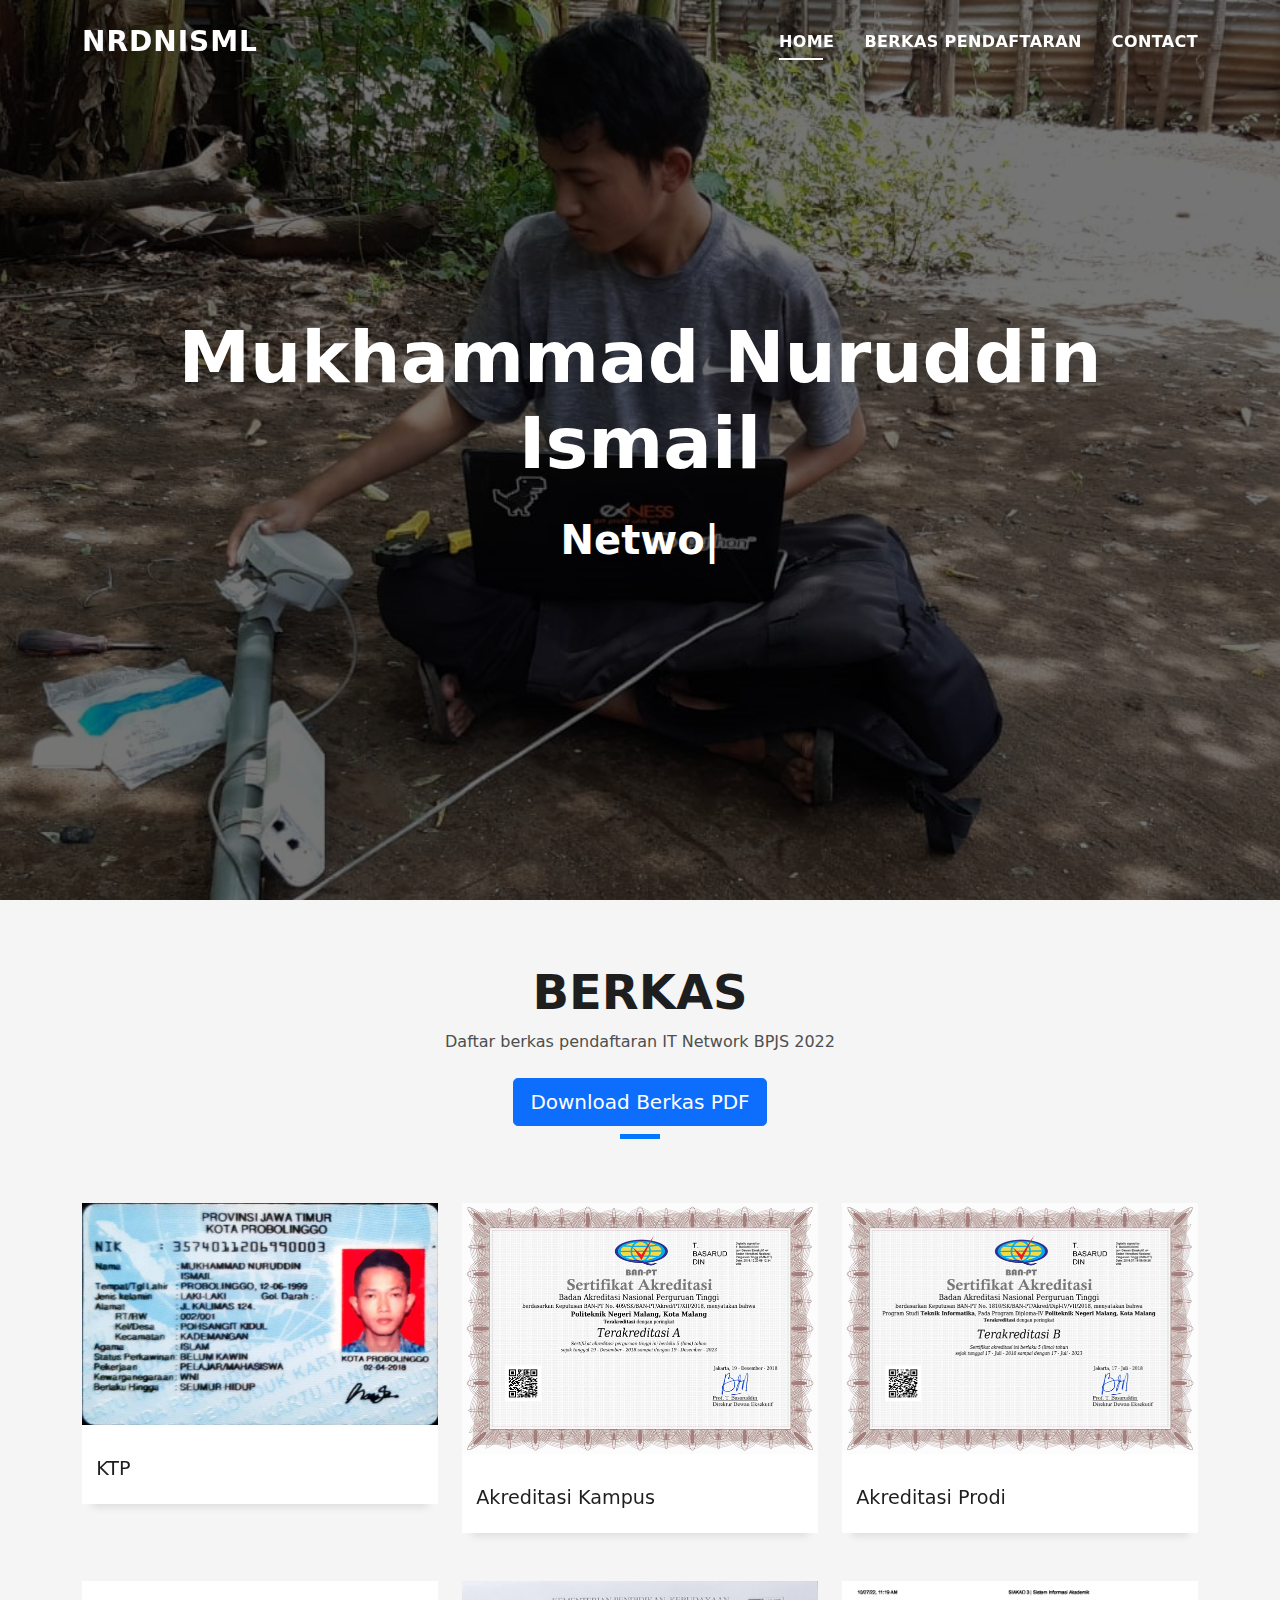
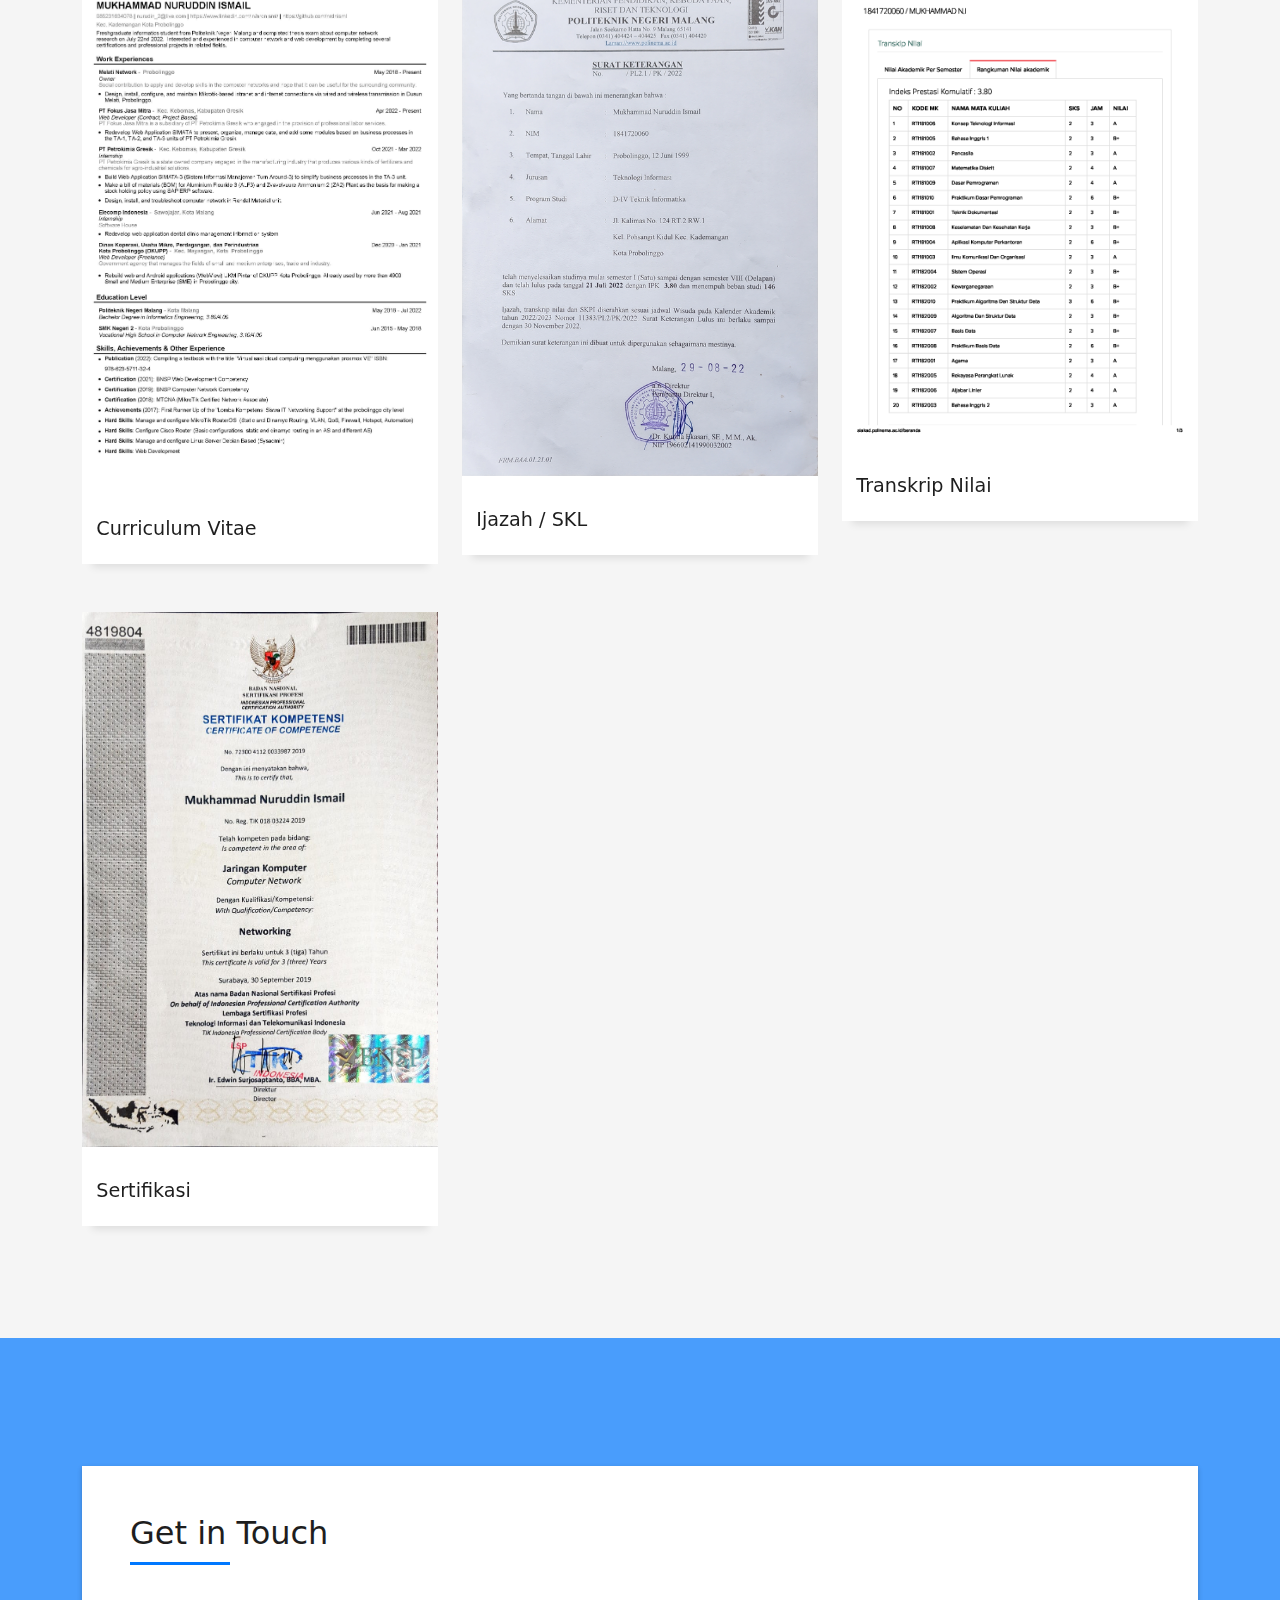
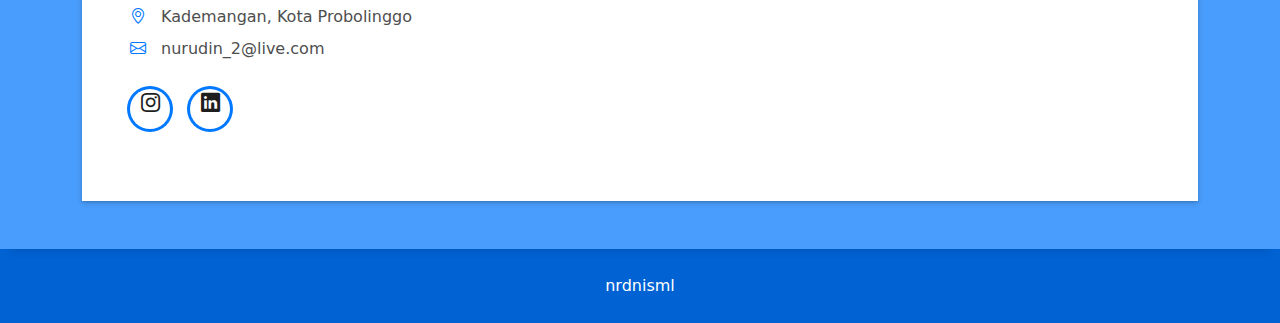
==== commit 2e52adcd: "Update index.html" ====
--- a/index.html
+++ b/index.html
@@ -236,30 +236,6 @@
                   <div class="row">
                     <div class="col-sm-8">
                       <h2 class="w-title">Transkrip Nilai</h2>
-                    </div>
-                  </div>
-                </div>
-              </div>
-            </div>
-            <div class="col-md-4">
-              <div class="work-box">
-                <a
-                  href="assets/img/berkas/6.SKCK.jpg"
-                  data-gallery="portfolioGallery"
-                  class="portfolio-lightbox"
-                >
-                  <div class="work-img">
-                    <img
-                      src="assets/img/berkas/6.SKCK.jpg"
-                      alt=""
-                      class="img-fluid"
-                    />
-                  </div>
-                </a>
-                <div class="work-content">
-                  <div class="row">
-                    <div class="col-sm-8">
-                      <h2 class="w-title">SKCK</h2>
                     </div>
                   </div>
                 </div>
